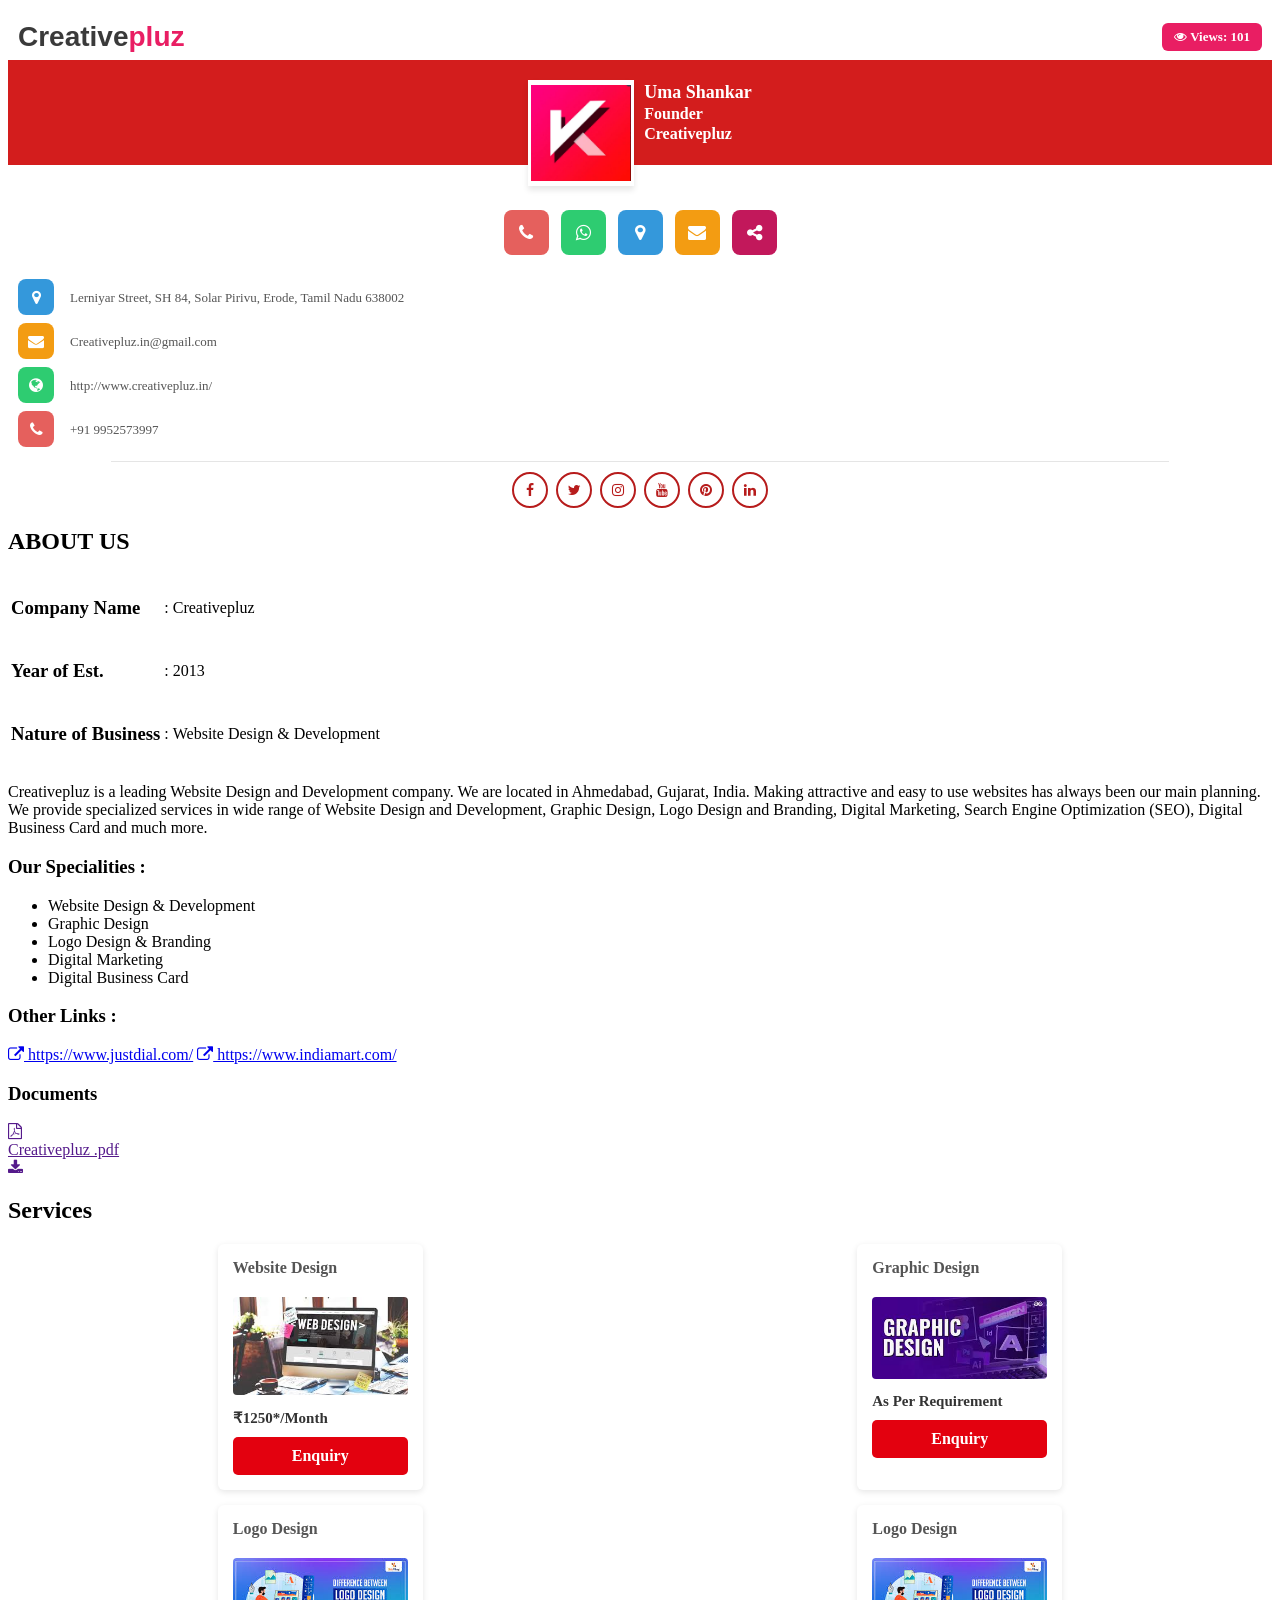
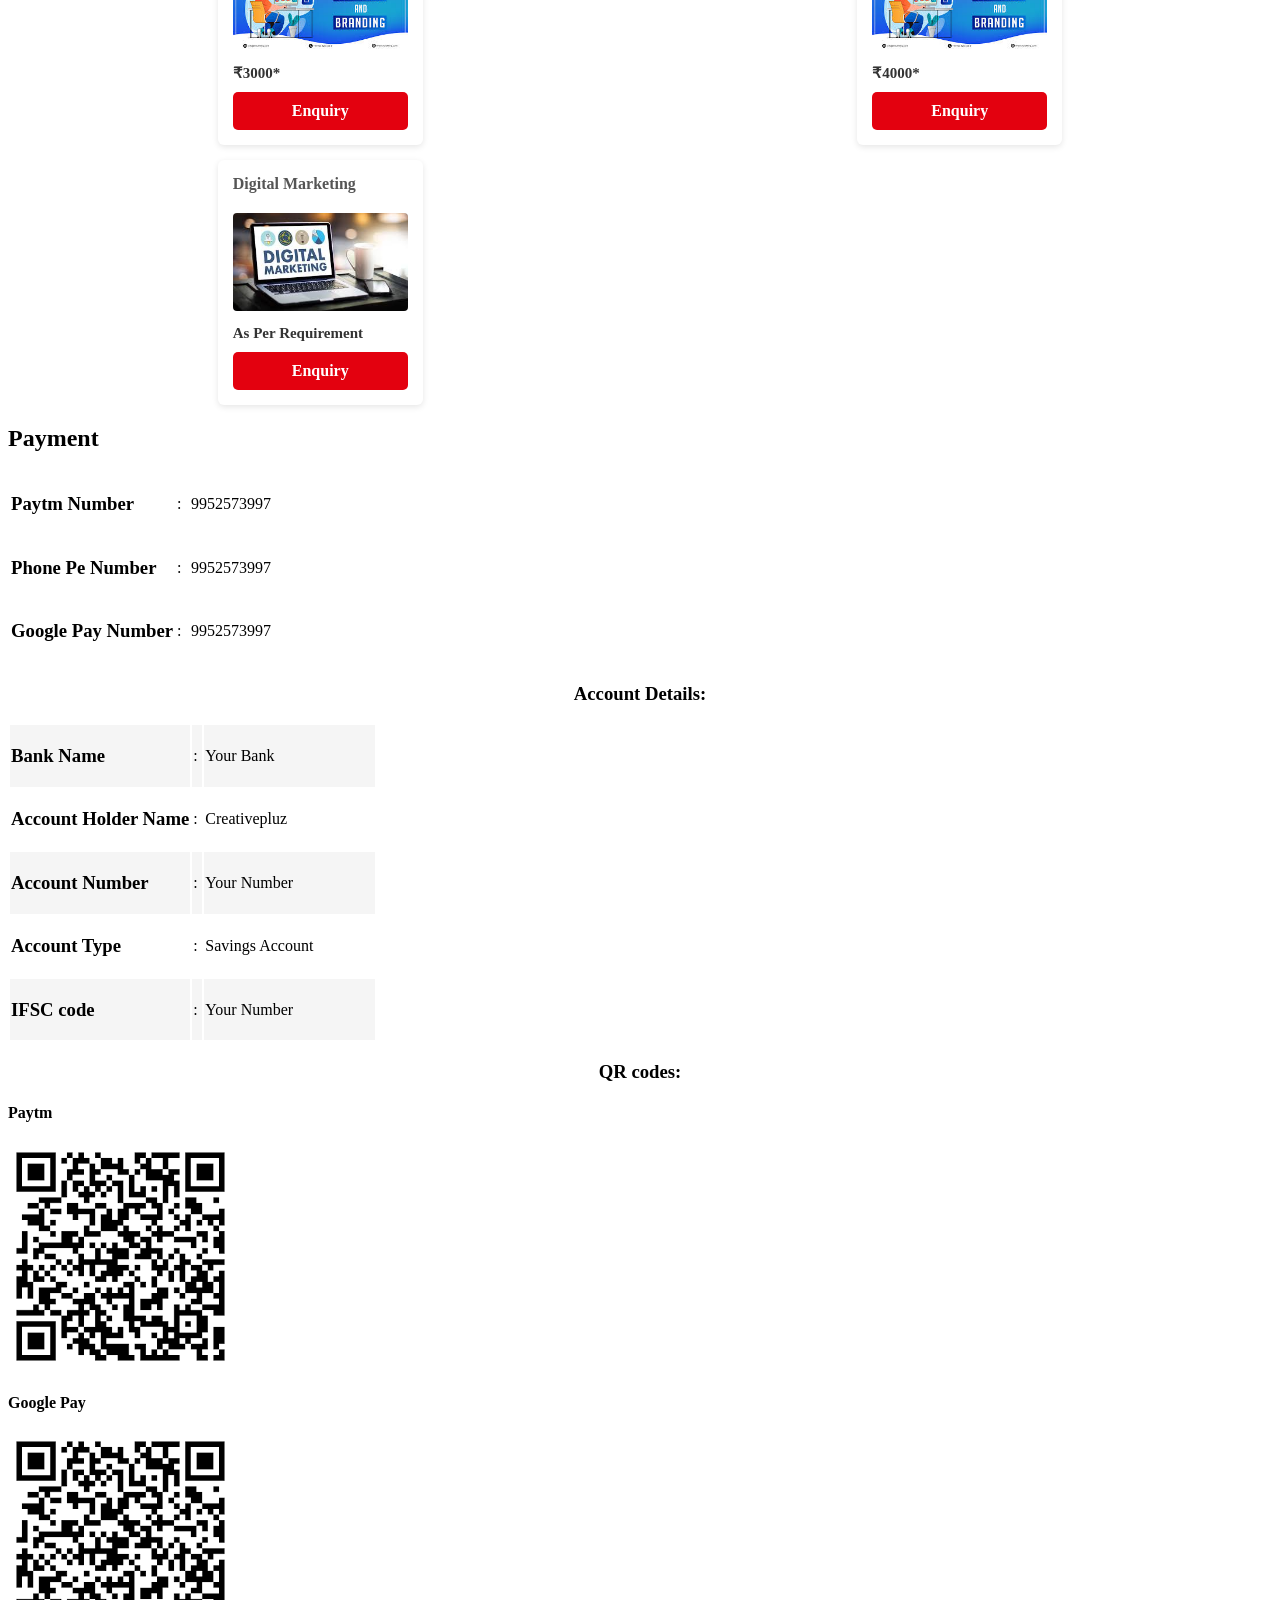
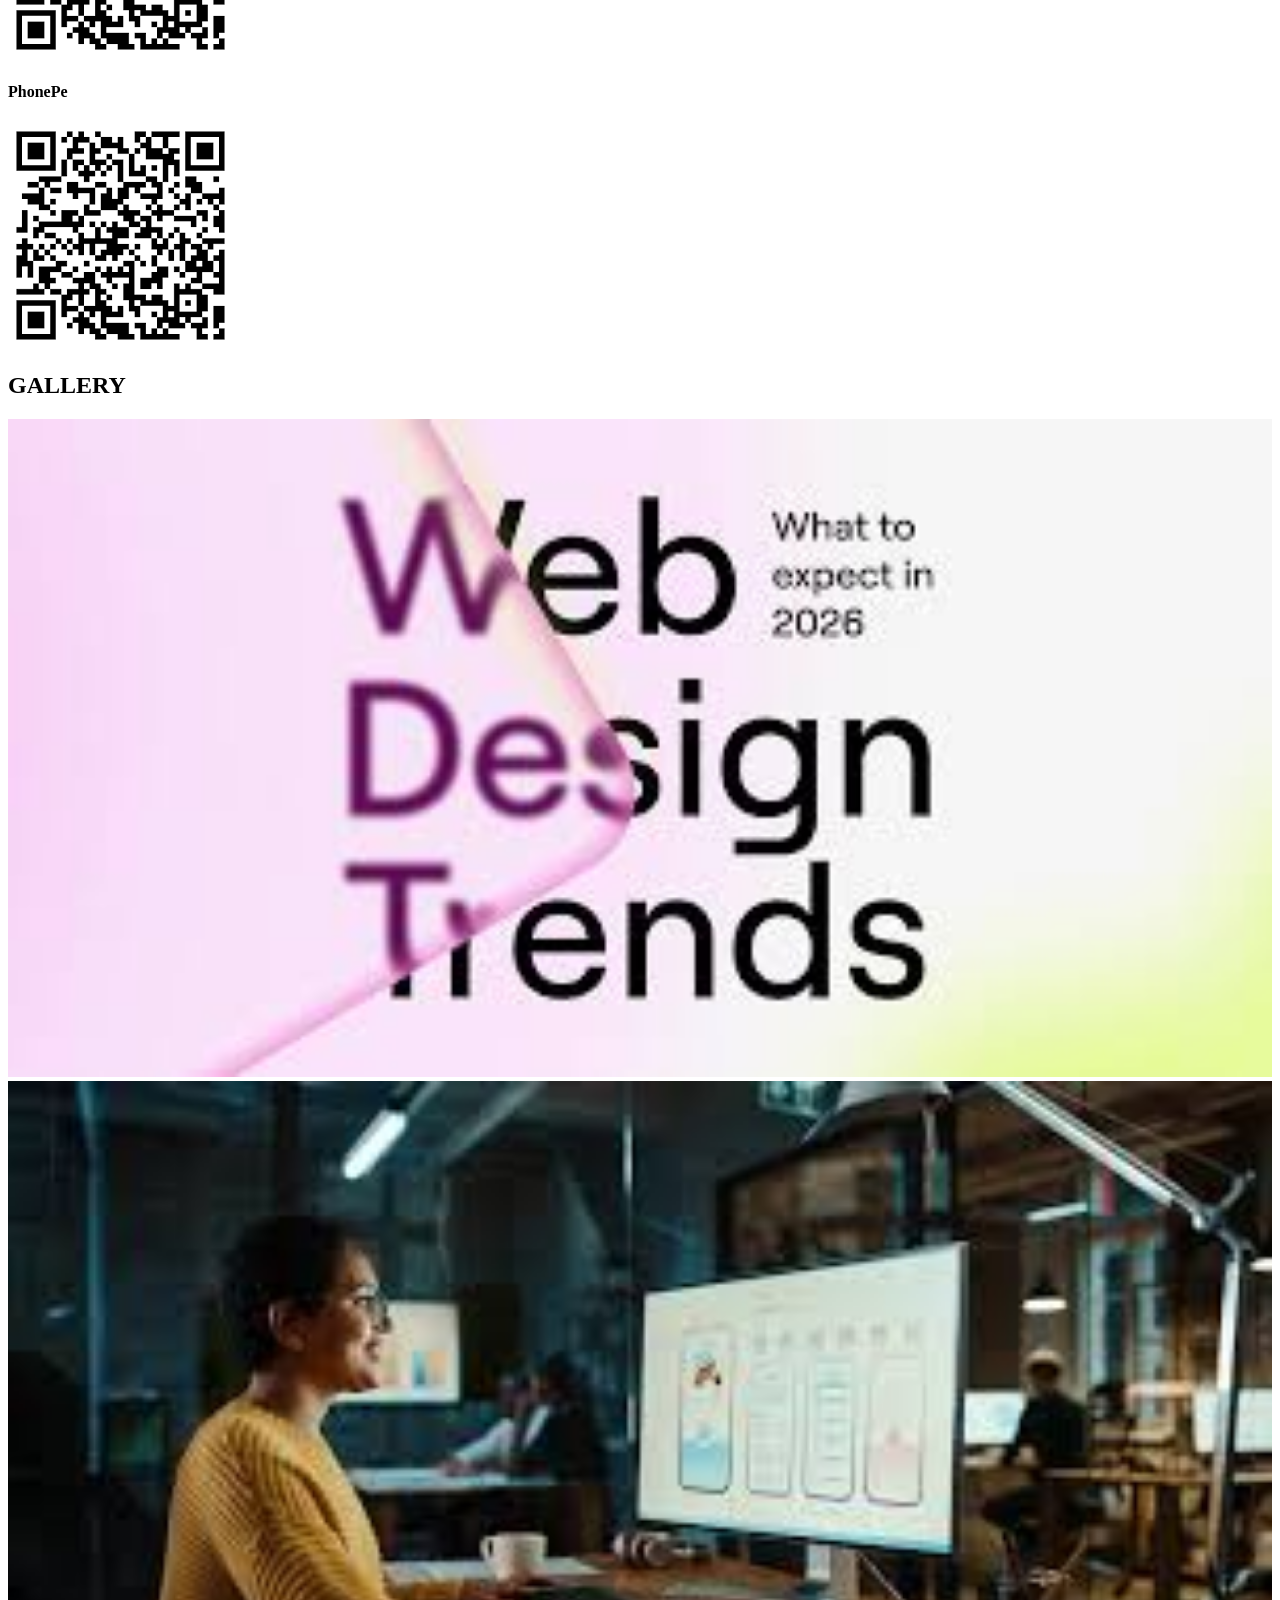
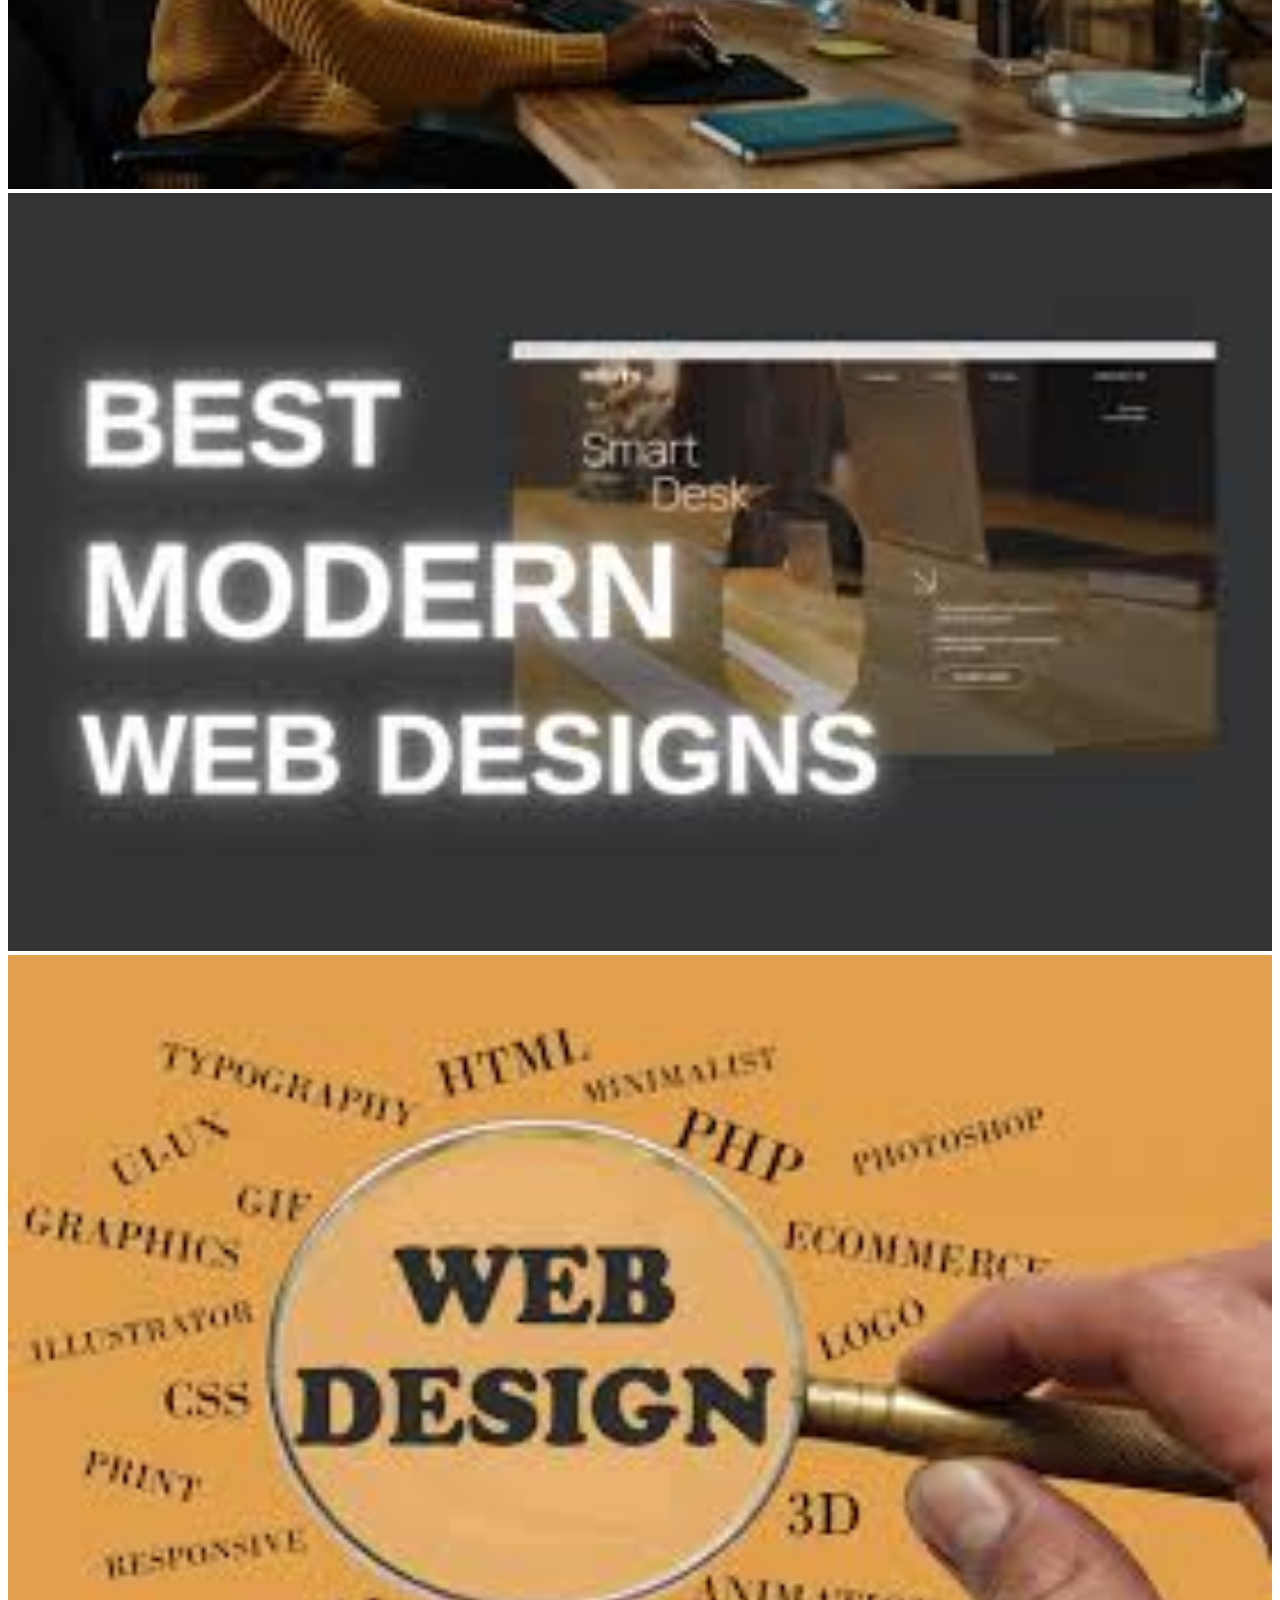
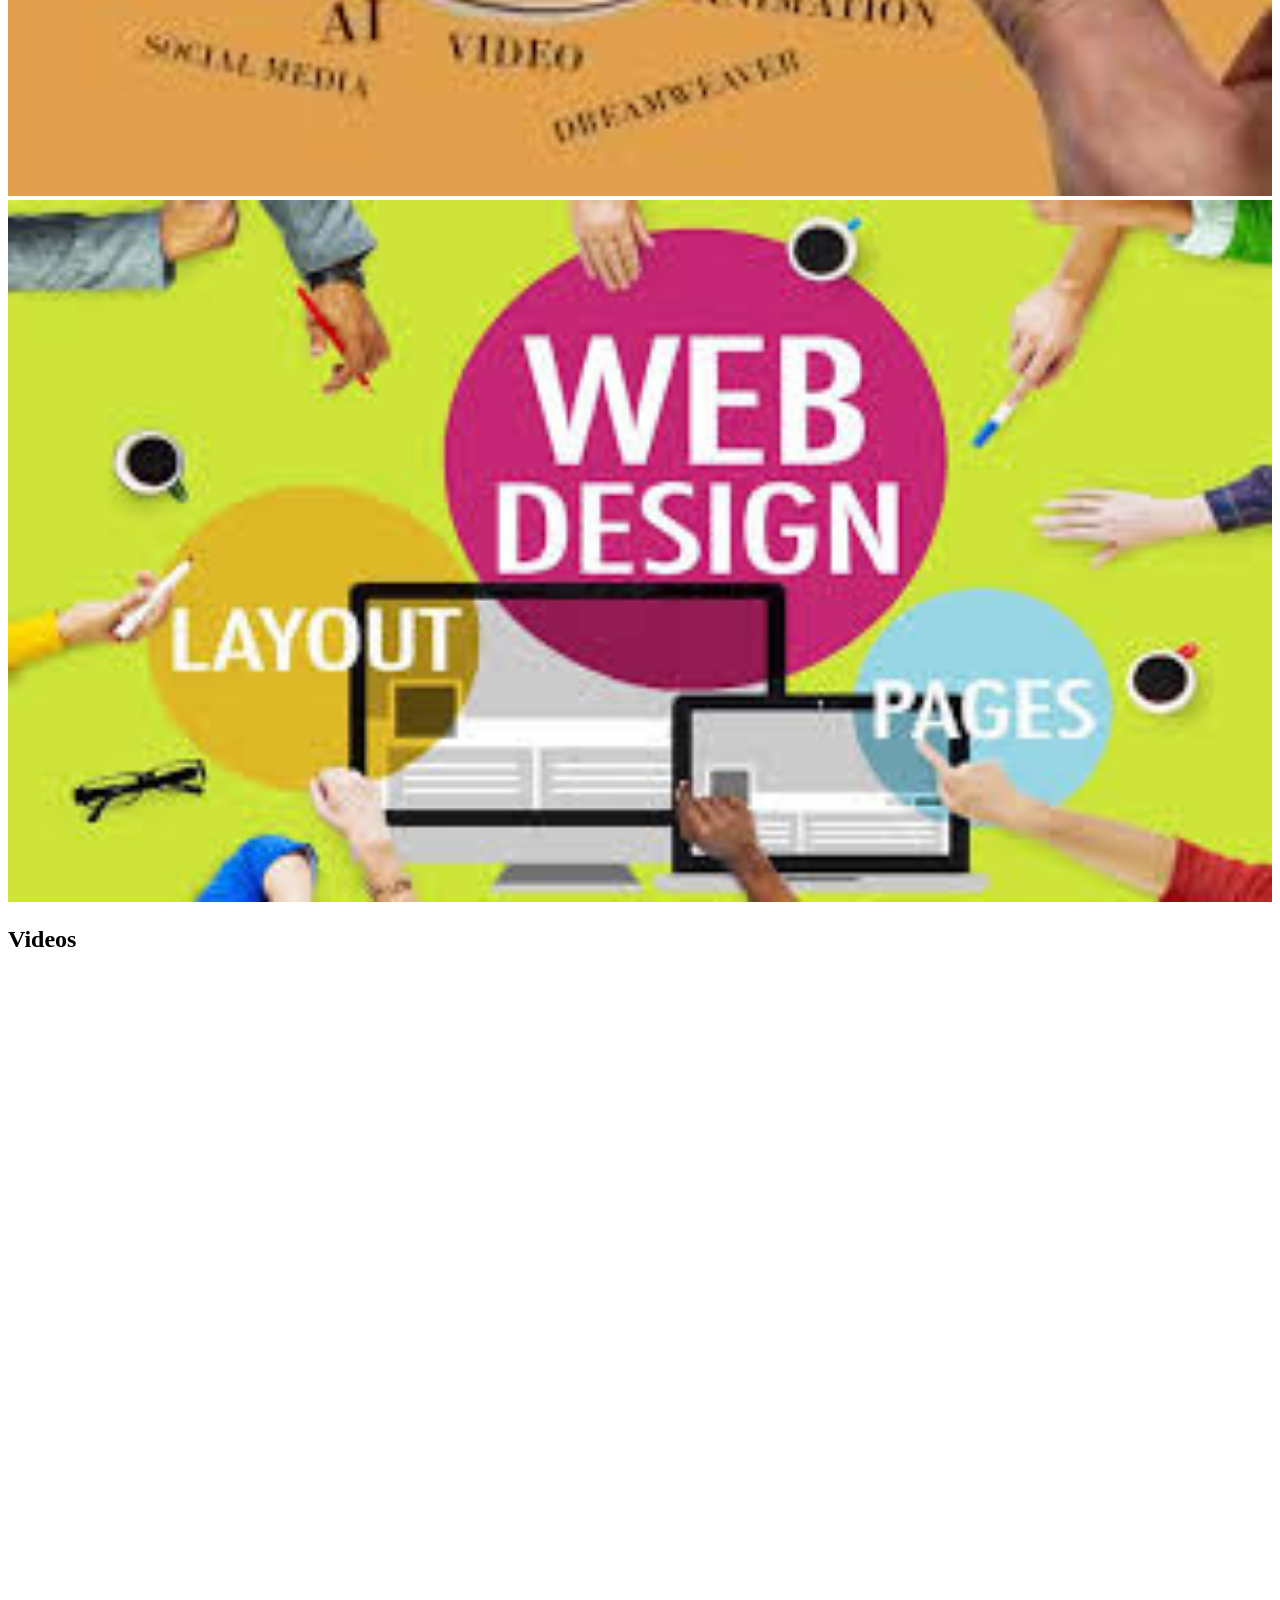
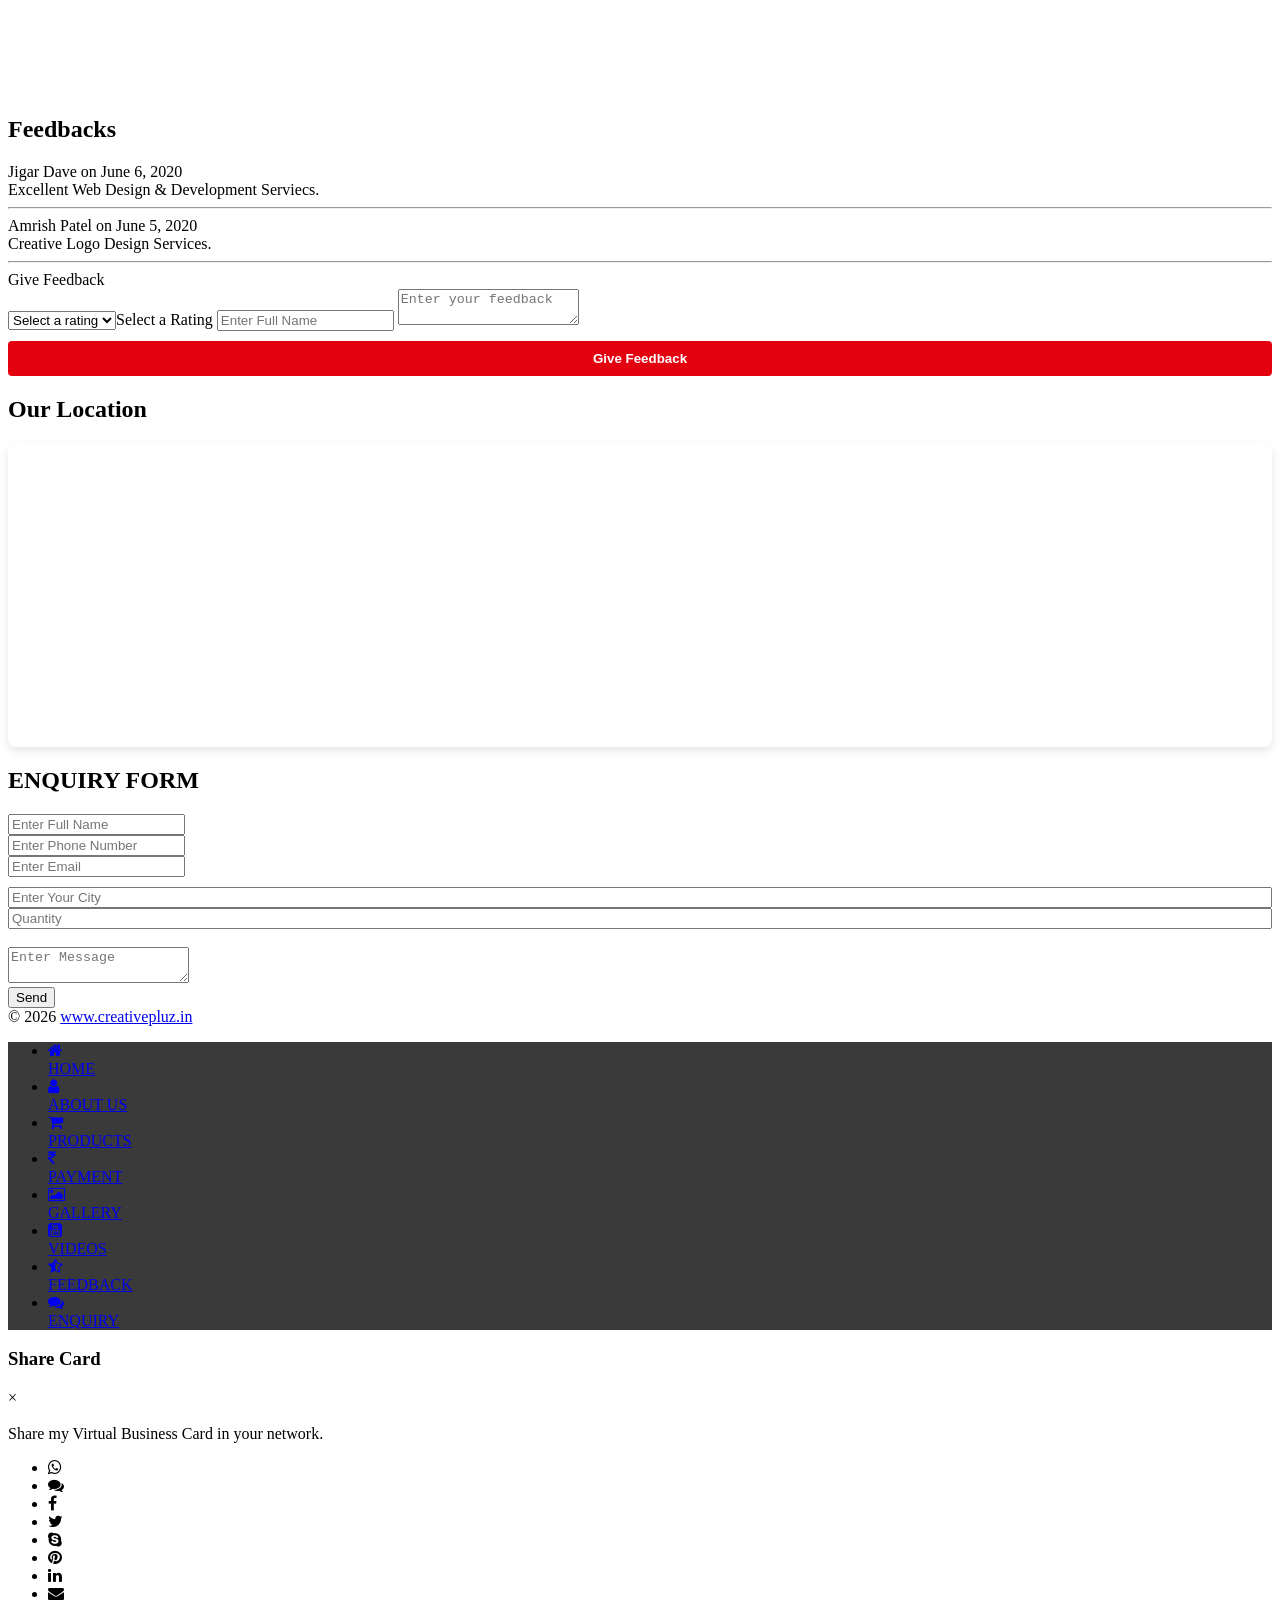
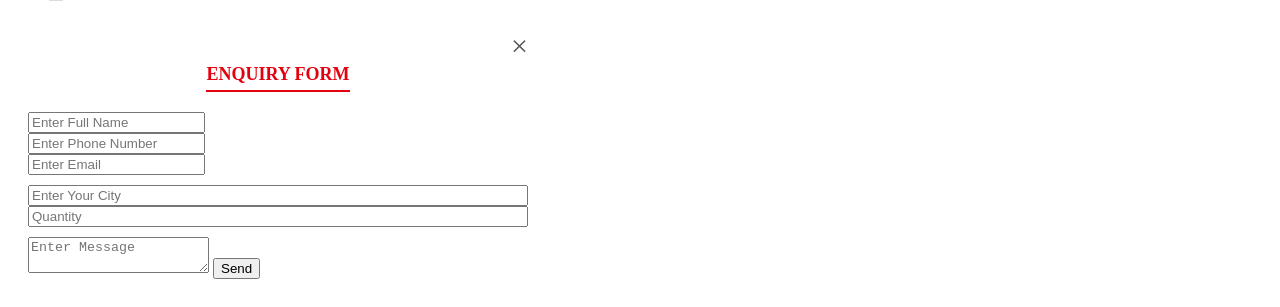
==== index.html @ a349beba "first commit" ====
<!DOCTYPE html>
<html style="--theme-color: #e3010f; --theme-color-light: #e3010f70;" lang="en">

<head>
    <meta http-equiv="Content-Type" content="text/html; charset=UTF-8">
    <meta name="viewport" content="user-scalable=no, initial-scale=1.0, maximum-scale=1.0 minimal-ui">

    <title>CreativePluz</title>

    <meta name="description"
        content="Unlimited Edits with your own Admin panel. Create your Card within 2 minute by easy steps. Multiple designs available on website. It's like mini website.">
    <meta name="keywords" content="Virtual Business Card">

    <!-- Open Graph -->
    <meta property="og:image" itemprop="image"
        content="../www.virtualbusinesscard.in/demo-templates/images/edesignguru-logo-og.jpg">
    <meta property="og:type" content="website">
    <meta property="og:description" content="Uma Shankar">

    <!-- Favicon -->
    <link rel="shortcut icon" href="https://card.websi.in/demo-templates/images/favicon.ico">

    <!-- External CSS -->
    <link href="https://cdnjs.cloudflare.com/ajax/libs/font-awesome/4.7.0/css/font-awesome.min.css" rel="stylesheet">
    <link href="https://card.websi.in/demo-templates/css/template1.css" rel="stylesheet">
    <link href="https://card.websi.in/demo-templates/common/css/fonts.css" rel="stylesheet">
    <link href="https://card.websi.in/demo-templates/common/css/star-rating.css" rel="stylesheet">

    <!-- Local CSS -->
    <link href="css/main.css" rel="stylesheet">
    <link href="css/sections.css" rel="stylesheet">
</head>

<body>
    <!-- Section Containers -->
    <div id="section-home"></div>
    <div id="section-aboutus"></div>
    <div id="section-products-services"></div>
    <div id="section-payment"></div>
    <div id="section-photogallery"></div>
    <div id="section-videogallery"></div>
    <div id="section-feedback"></div>
    <div id="section-location"></div>
    <div id="section-enquiry"></div>

    <!-- Copyright -->
    <div class="copyright">
        <div class="copyright-inner">
            &copy; 2026 <a href="https://card.websi.in/index.html" target="_blank">www.creativepluz.in</a>
        </div>
    </div>

    <!-- Footer Menu -->
    <div class="footer" style="background-color: #3A3A3A;">
        <ul class="footer-menu">
            <li>
                <a class="footer-menu-link" href="#home">
                    <i class="footer-menu-icon fa fa-home"></i>
                    <div class="footer-menu-text">HOME</div>
                </a>
            </li>
            <li>
                <a class="footer-menu-link" href="#aboutus">
                    <i class="footer-menu-icon fa fa-user"></i>
                    <div class="footer-menu-text">ABOUT US</div>
                </a>
            </li>
            <li>
                <a class="footer-menu-link" href="#products-services">
                    <i class="footer-menu-icon fa fa-shopping-cart"></i>
                    <div class="footer-menu-text">PRODUCTS</div>
                </a>
            </li>
            <li>
                <a class="footer-menu-link" href="#payment">
                    <i class="footer-menu-icon fa fa-inr"></i>
                    <div class="footer-menu-text">PAYMENT</div>
                </a>
            </li>
            <li>
                <a class="footer-menu-link" href="#photogallery">
                    <i class="footer-menu-icon fa fa-picture-o"></i>
                    <div class="footer-menu-text">GALLERY</div>
                </a>
            </li>
            <li>
                <a class="footer-menu-link" href="#videogallery">
                    <i class="footer-menu-icon fa fa-youtube-square"></i>
                    <div class="footer-menu-text">VIDEOS</div>
                </a>
            </li>
            <li>
                <a class="footer-menu-link" href="#feedback">
                    <i class="footer-menu-icon fa fa-star-half-o"></i>
                    <div class="footer-menu-text">FEEDBACK</div>
                </a>
            </li>
            <li>
                <a class="footer-menu-link" href="#enquiry">
                    <i class="footer-menu-icon fa fa-comments"></i>
                    <div class="footer-menu-text">ENQUIRY</div>
                </a>
            </li>
        </ul>
    </div>

    <!-- Image Modal -->
    <div id="imageModal" class="modal">
        <span class="close" id="imageModalClose">&times;</span>
        <img class="modal-content fadeIn" id="img01" alt="">
        <div id="caption"></div>
    </div>

    <!-- Share Modal -->
    <div id="shareModal" class="modal share-modal">
        <div class="share-form fadeInUpBig">
            <div class="share-form-header">
                <h3 class="share-form-header-text">Share Card</h3>
                <span class="close" id="shareModalClose">&times;</span>
            </div>
            <div class="share-form-buttons-container">
                <div class="share-btn-heading">
                    <img src="https://card.websi.in/demo-templates/images/tild-arrow.svg" class="share-btn-arrow" alt="">
                    <div class="share-btn-heading-text">Share my Virtual Business Card in your network.</div>
                </div>
                <ul class="share-btn">
                    <li><i class="share-btn-whatsapp fa fa-whatsapp"></i></li>
                    <li><i class="share-btn-sms fa fa-comments"></i></li>
                    <li><i class="share-btn-facebook fa fa-facebook-f"></i></li>
                    <li><i class="share-btn-twitter fa fa-twitter"></i></li>
                    <li><i class="share-btn-skype fa fa-skype"></i></li>
                    <li><i class="share-btn-pinterest fa fa-pinterest"></i></li>
                    <li><i class="share-btn-linkedin fa fa-linkedin"></i></li>
                    <li><i class="share-btn-mail fa fa-envelope"></i></li>
                </ul>
            </div>
        </div>
    </div>

    <!-- Enquiry Modal -->
    <div id="enquiryModal" class="modal share-modal">
        <div class="share-form fadeInUpBig"
            style="width: 90%; max-width: 500px; padding: 20px; border-radius: 10px; position: relative; max-height: 90vh; overflow-y: auto;">
            <span class="close" id="enquiryModalClose"
                style="position: absolute; top: 10px; right: 20px; color: #555; font-size: 30px; cursor: pointer; z-index: 1000;">&times;</span>
            <div style="text-align:center;">
                <h2 class="section-heading"
                    style="padding-top: 10px; margin-bottom: 20px; font-size: 18px; border-bottom: 2px solid #e3010f; display: inline-block; padding-bottom: 5px; color: #e3010f;">
                    ENQUIRY FORM</h2>
            </div>

            <!-- Service Details Display -->
            <div id="enqServiceDisplay"
                style="display: none; margin-bottom: 20px; text-align: left; background: #f9f9f9; padding: 15px; border-radius: 8px;">
                <h3 id="enqServiceTitle" style="font-size: 18px; margin-bottom: 10px; color: #333; margin-top: 0;"></h3>
                <img id="enqServiceImage" src="" style="width: 100%; border-radius: 6px; margin-bottom: 10px;">
                <p id="enqServiceDetails" style="font-size: 14px; color: #555; margin-bottom: 10px; line-height: 1.5;"></p>

                <!-- Pricing Section (populated dynamically) -->
                <div id="enqPricingSection" style="display:none; align-items:center; gap:10px; flex-wrap:wrap; margin-top:4px;"></div>
            </div>

            <form class="enquiry-form">
                <input type="text" name="enquiryName" placeholder="Enter Full Name" required>
                <div class="flex">
                    <div class="enquiry-phoneNumber">
                        <input type="text" inputmode="numeric" name="phoneNumber" placeholder="Enter Phone Number"
                            pattern="\d{10}" maxlength="10" title="Phone number must be exactly 10 digits"
                            oninput="this.value=this.value.replace(/[^0-9]/g,'');" required>
                    </div>
                    <div class="enquiry-email">
                        <input type="email" name="email" placeholder="Enter Email" required>
                    </div>
                </div>
                <div class="flex" style="margin-top: 10px; gap: 10px;">
                    <div class="enquiry-city" style="flex: 1;">
                        <input type="text" name="city" placeholder="Enter Your City" required
                            style="width: 100%; box-sizing: border-box;">
                    </div>
                    <div class="enquiry-quantity" style="flex: 1;">
                        <input type="text" inputmode="numeric" name="quantity" placeholder="Quantity"
                            oninput="this.value=this.value.replace(/[^0-9]/g,'');" required
                            style="width: 100%; box-sizing: border-box;">
                    </div>
                </div>
                <textarea name="message" id="enquiryProductMessage" placeholder="Enter Message" required
                    style="margin-top: 10px;"></textarea>
                <input type="submit" value="Send"
                    onclick="if(this.form.checkValidity()){ sendWhatsAppEnquiry(this); } else { this.form.reportValidity(); } return false;">
            </form>
        </div>
    </div>

    <!-- External Scripts -->
    <script src="https://card.websi.in/demo-templates/images/star-rating.js.download"></script>
    <script src="https://card.websi.in/demo-templates/images/script.js.download"></script>

    <!-- Local Scripts -->
    <script src="js/feedback.js"></script>
    <script src="js/modals.js"></script>
    <script src="js/app.js"></script>
</body>

</html>
---- css/main.css ----
/* Footer */
.footer {
    background-color: #3A3A3A !important;
}

.footer-menu {
    background: #3A3A3A !important;
    background-image: none !important;
}

._8mqQwQ {
    display: none;
}

._1TWLMK.icF5zO {
    opacity: 0.01;
}

/* Image Modal */
#imageModal {
    display: none;
    position: fixed;
    z-index: 99999;
    padding-top: 40px;
    left: 0;
    top: 0;
    width: 100%;
    height: 100%;
    overflow: auto;
    background-color: rgba(0, 0, 0, 0.9);
}

#imageModal .modal-content {
    margin: auto;
    display: block;
    max-width: 90%;
    max-height: 80vh;
    object-fit: contain;
}

#imageModal #caption {
    margin: auto;
    display: block;
    width: 80%;
    max-width: 700px;
    text-align: center;
    color: #ccc;
    padding: 10px 0;
    height: 150px;
    font-size: 18px;
}

#imageModal .close {
    position: absolute;
    top: 15px;
    right: 35px;
    color: #f1f1f1;
    font-size: 40px;
    font-weight: bold;
    transition: 0.3s;
    cursor: pointer;
    z-index: 100000;
    text-shadow: 0px 0px 8px rgba(0, 0, 0, 0.8);
}

#imageModal .close:hover,
#imageModal .close:focus {
    color: #bbb;
    text-decoration: none;
    cursor: pointer;
}

@media only screen and (max-width: 700px) {
    #imageModal .modal-content {
        width: 100%;
    }
}
---- css/sections.css ----
/* Section-specific Styles */

/* Square Logo Override */
.personface,
.personface img {
    border-radius: 0 !important;
}

/* Contact Table Base */
.contact-table {
    width: 100%;
    border-collapse: collapse;
    margin-top: 15px;
}

.contact-table td {
    padding: 10px 0;
    vertical-align: middle;
}
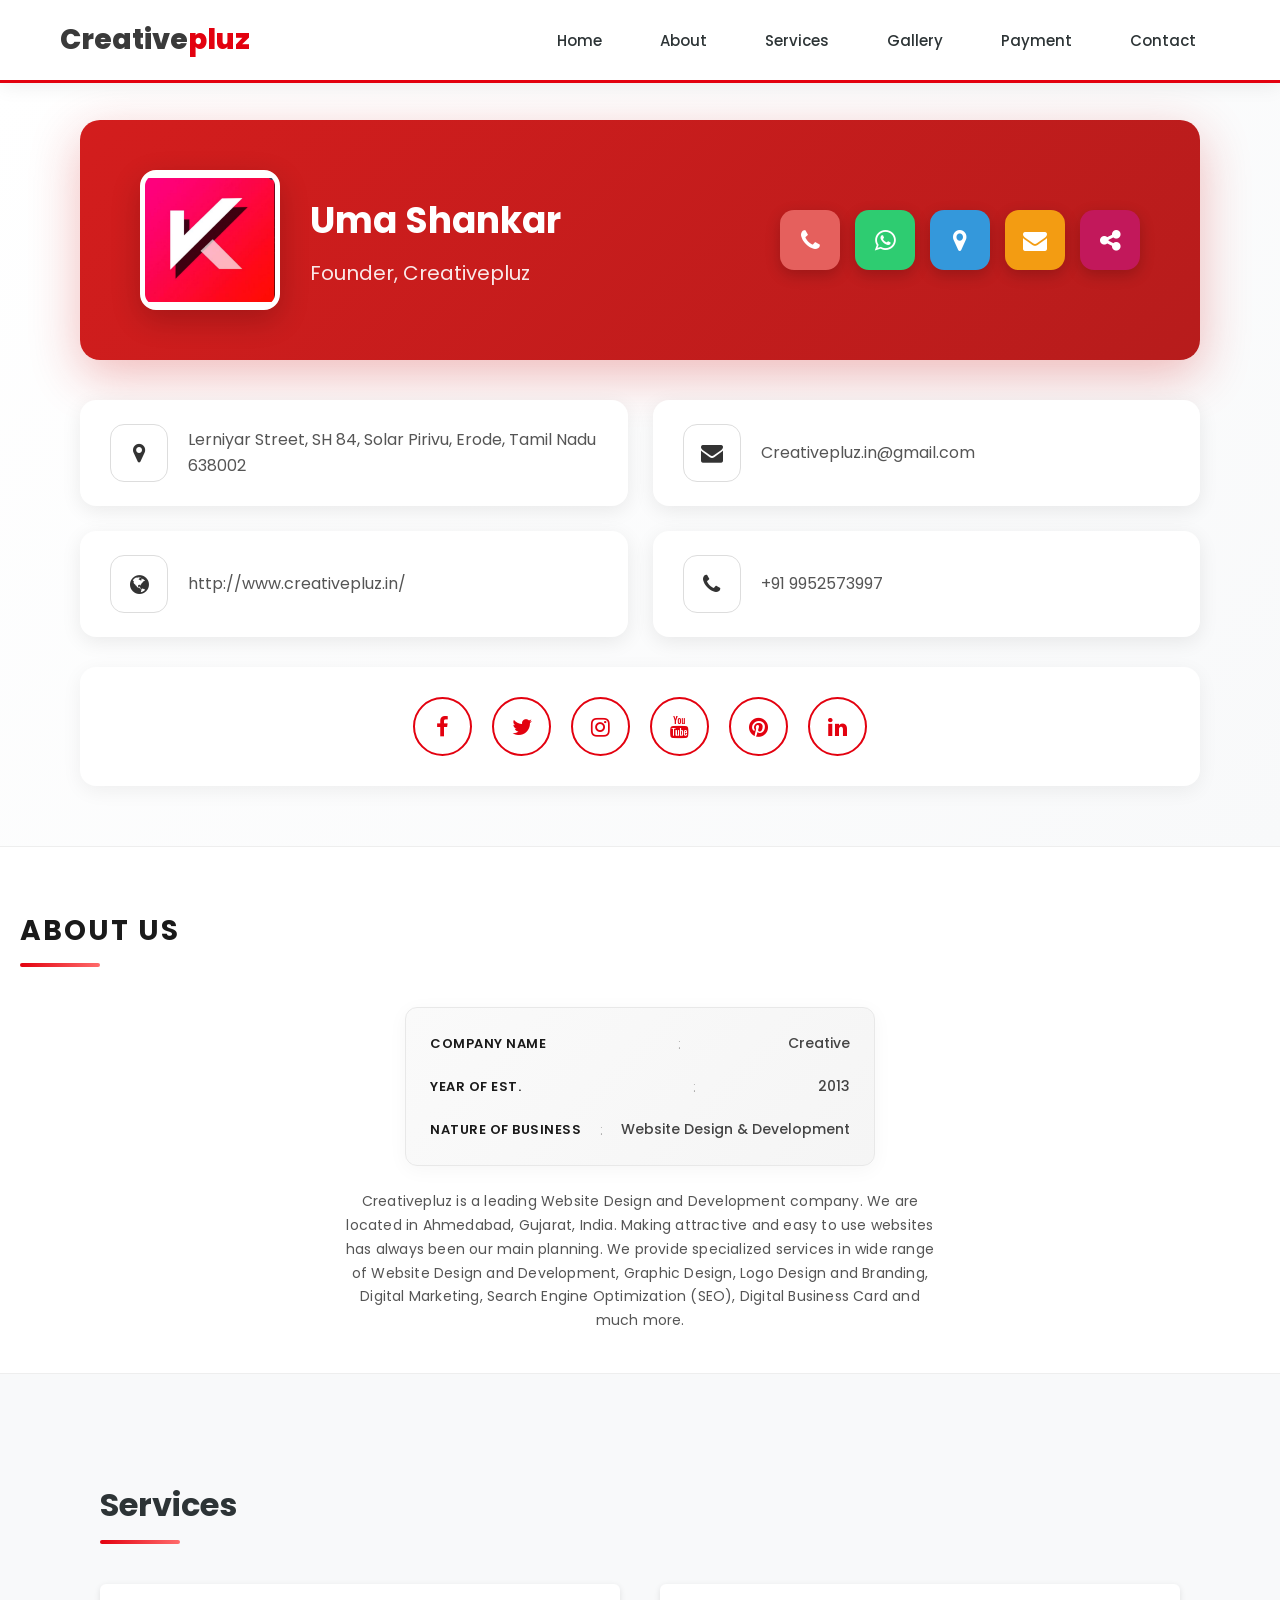
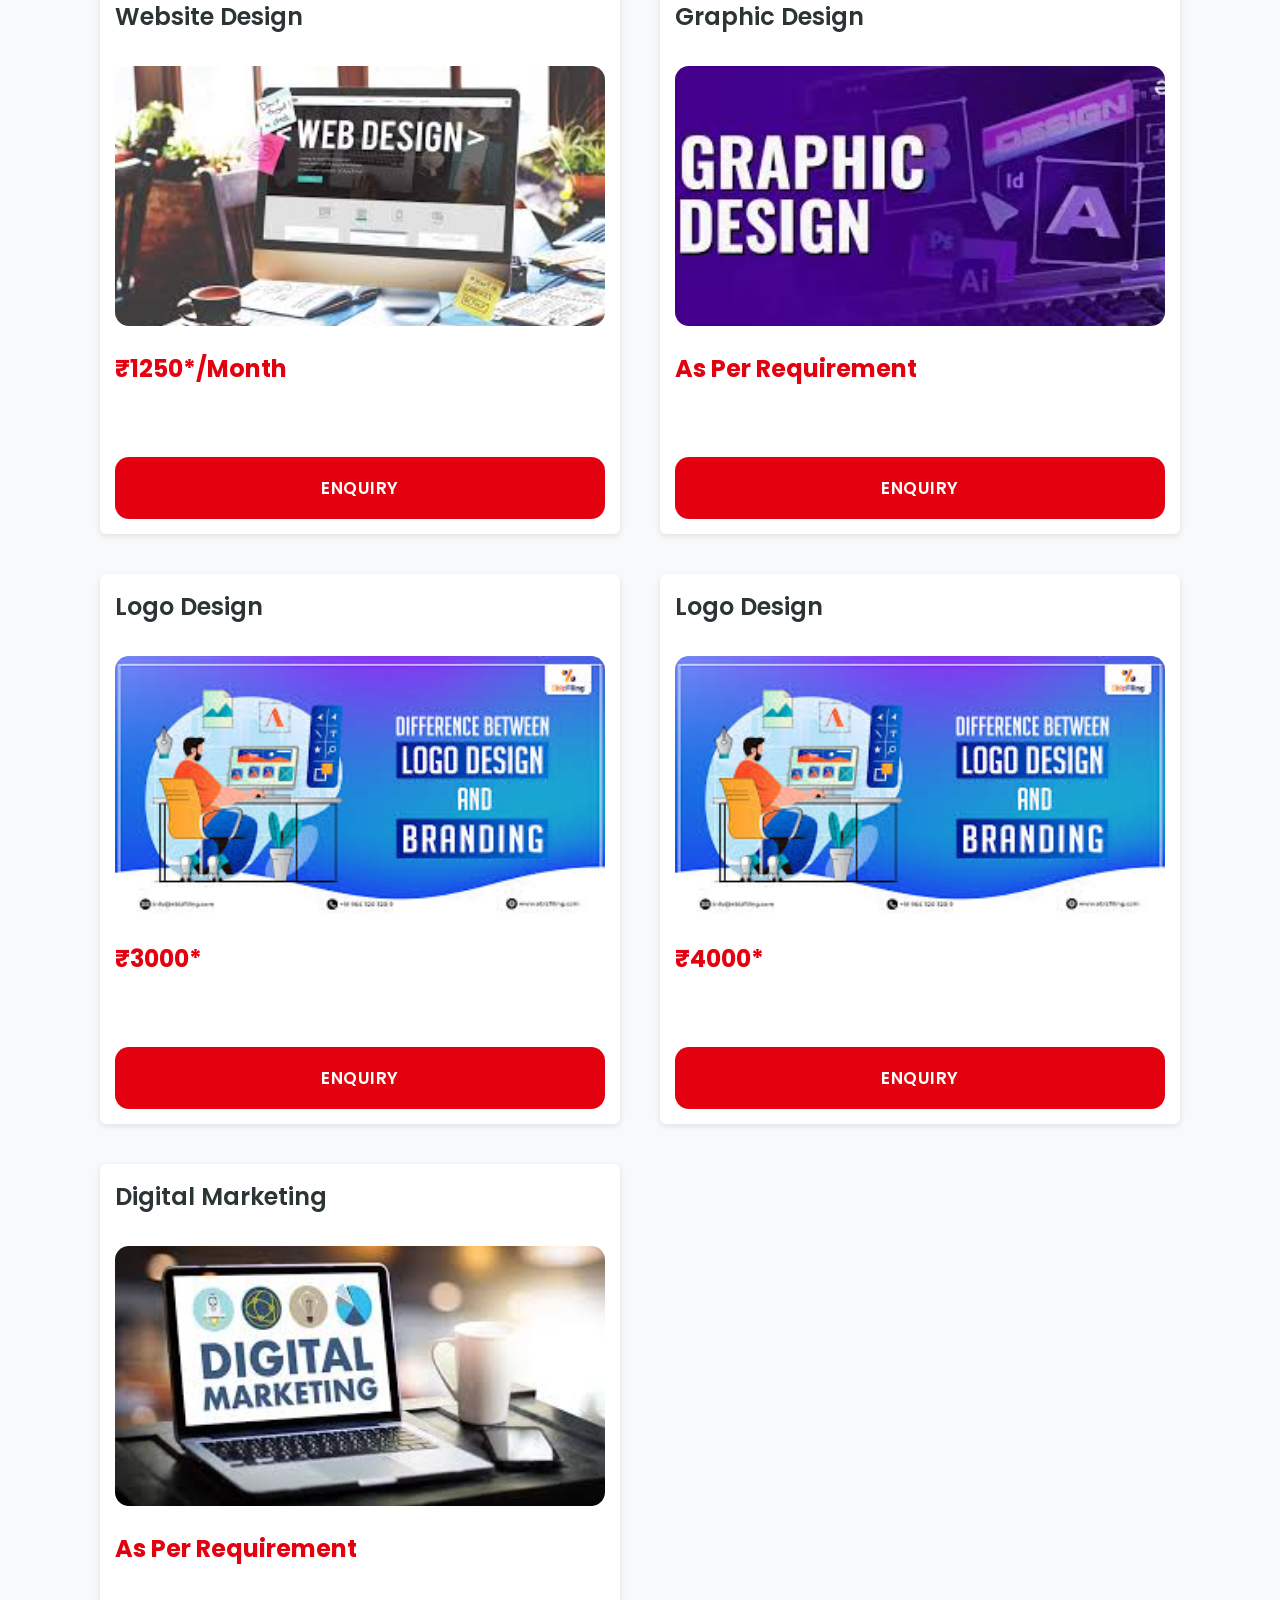
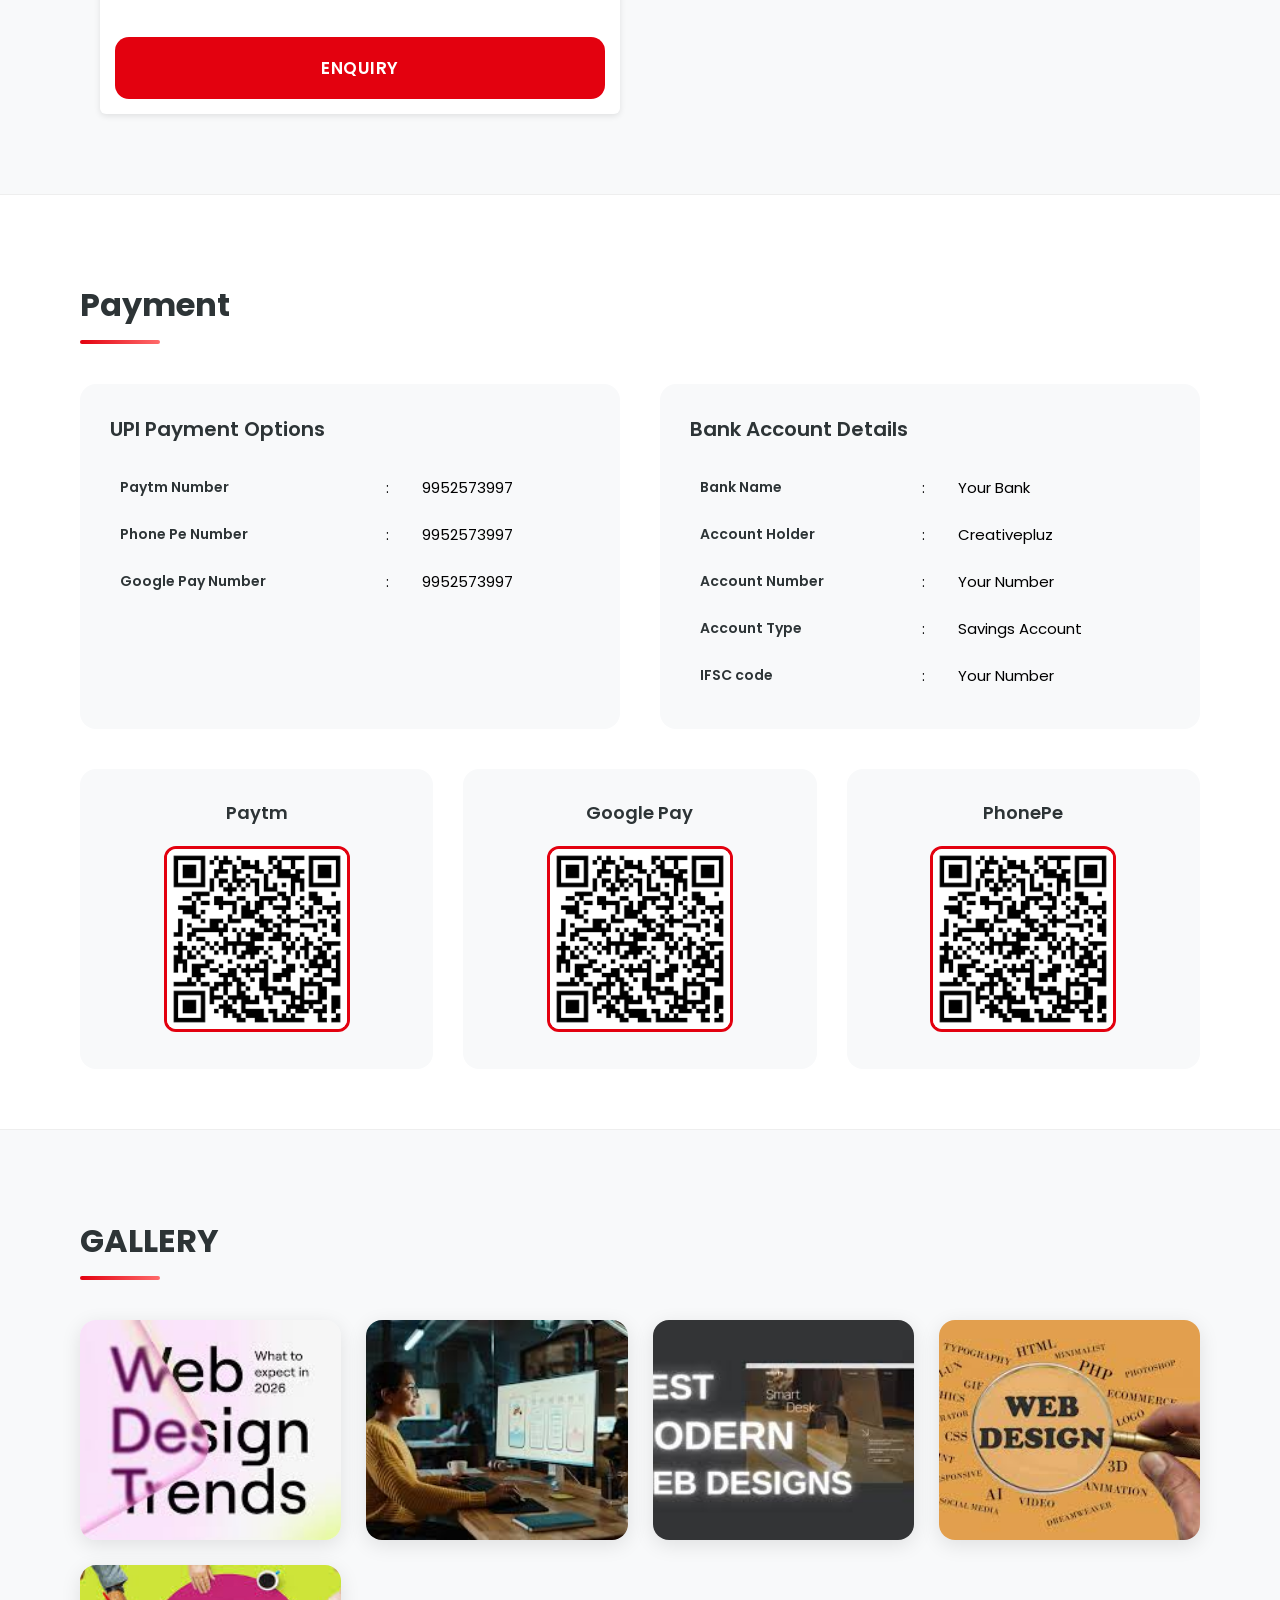
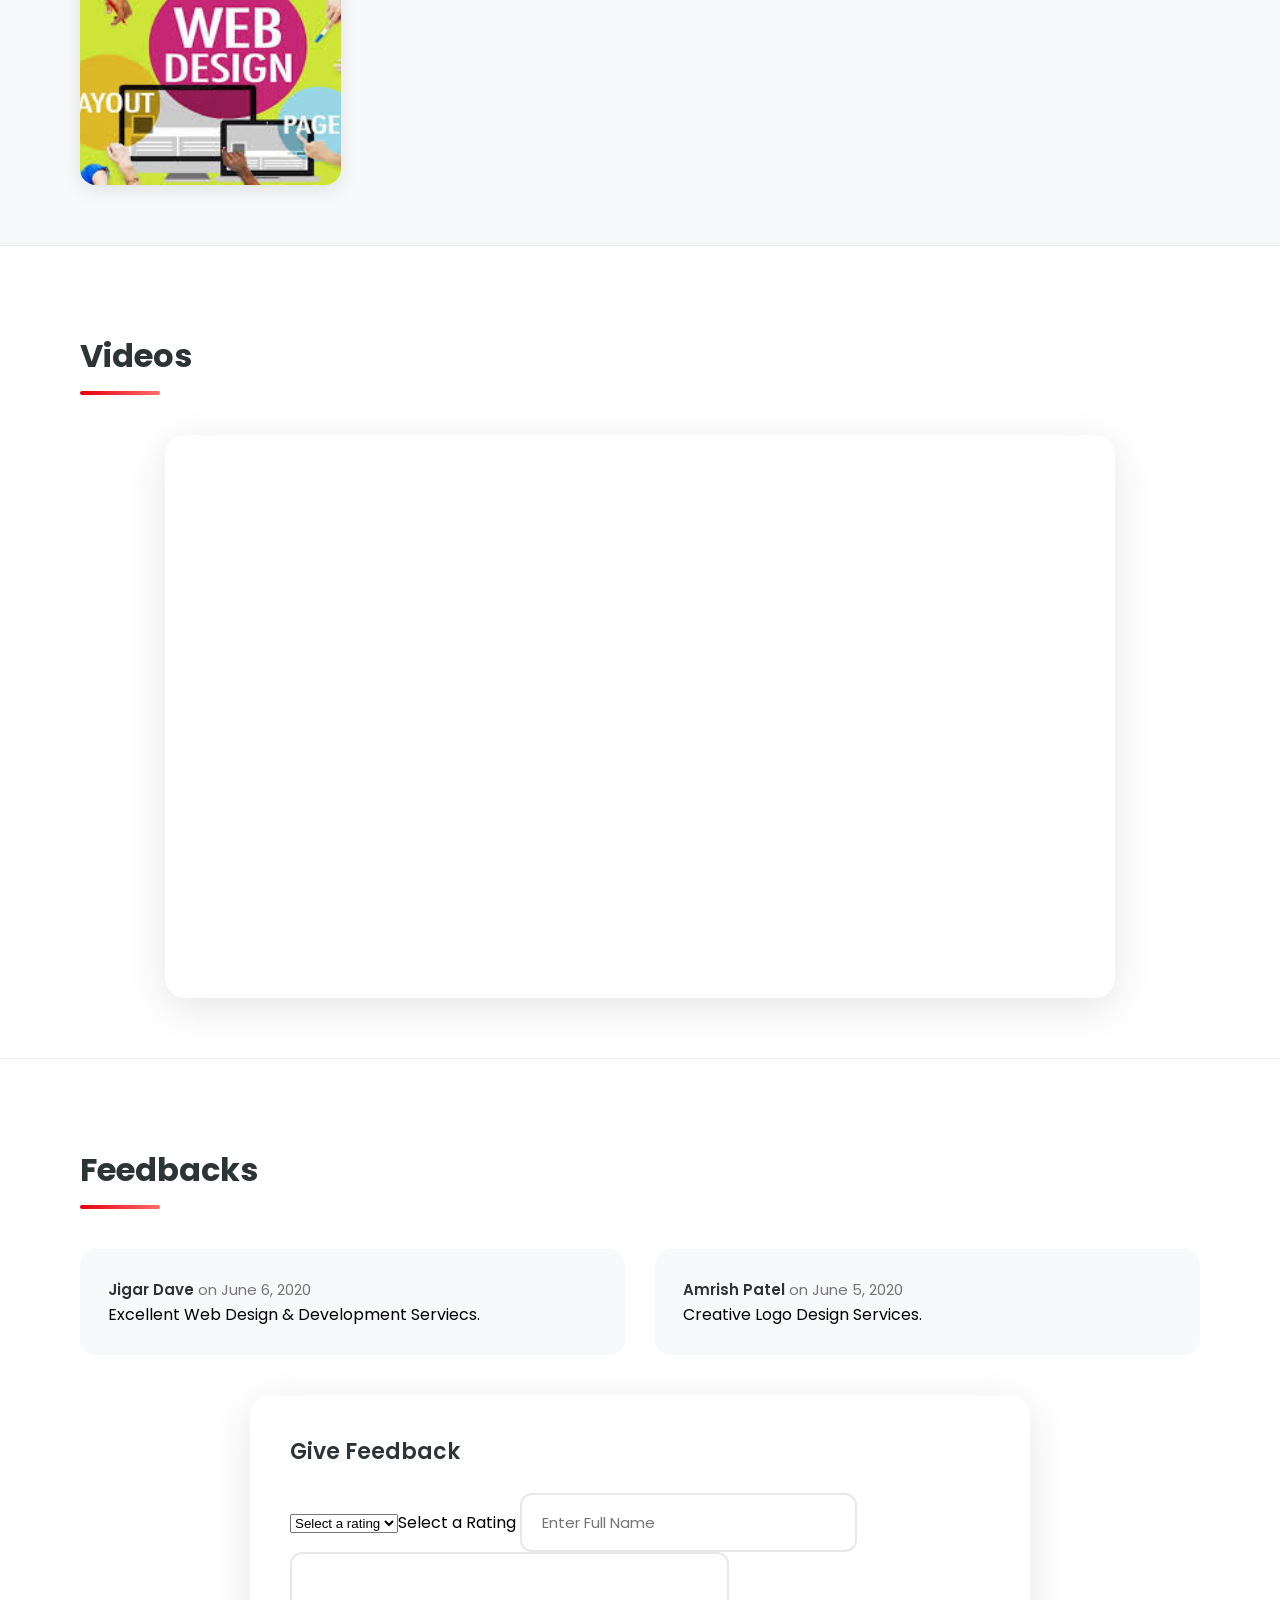
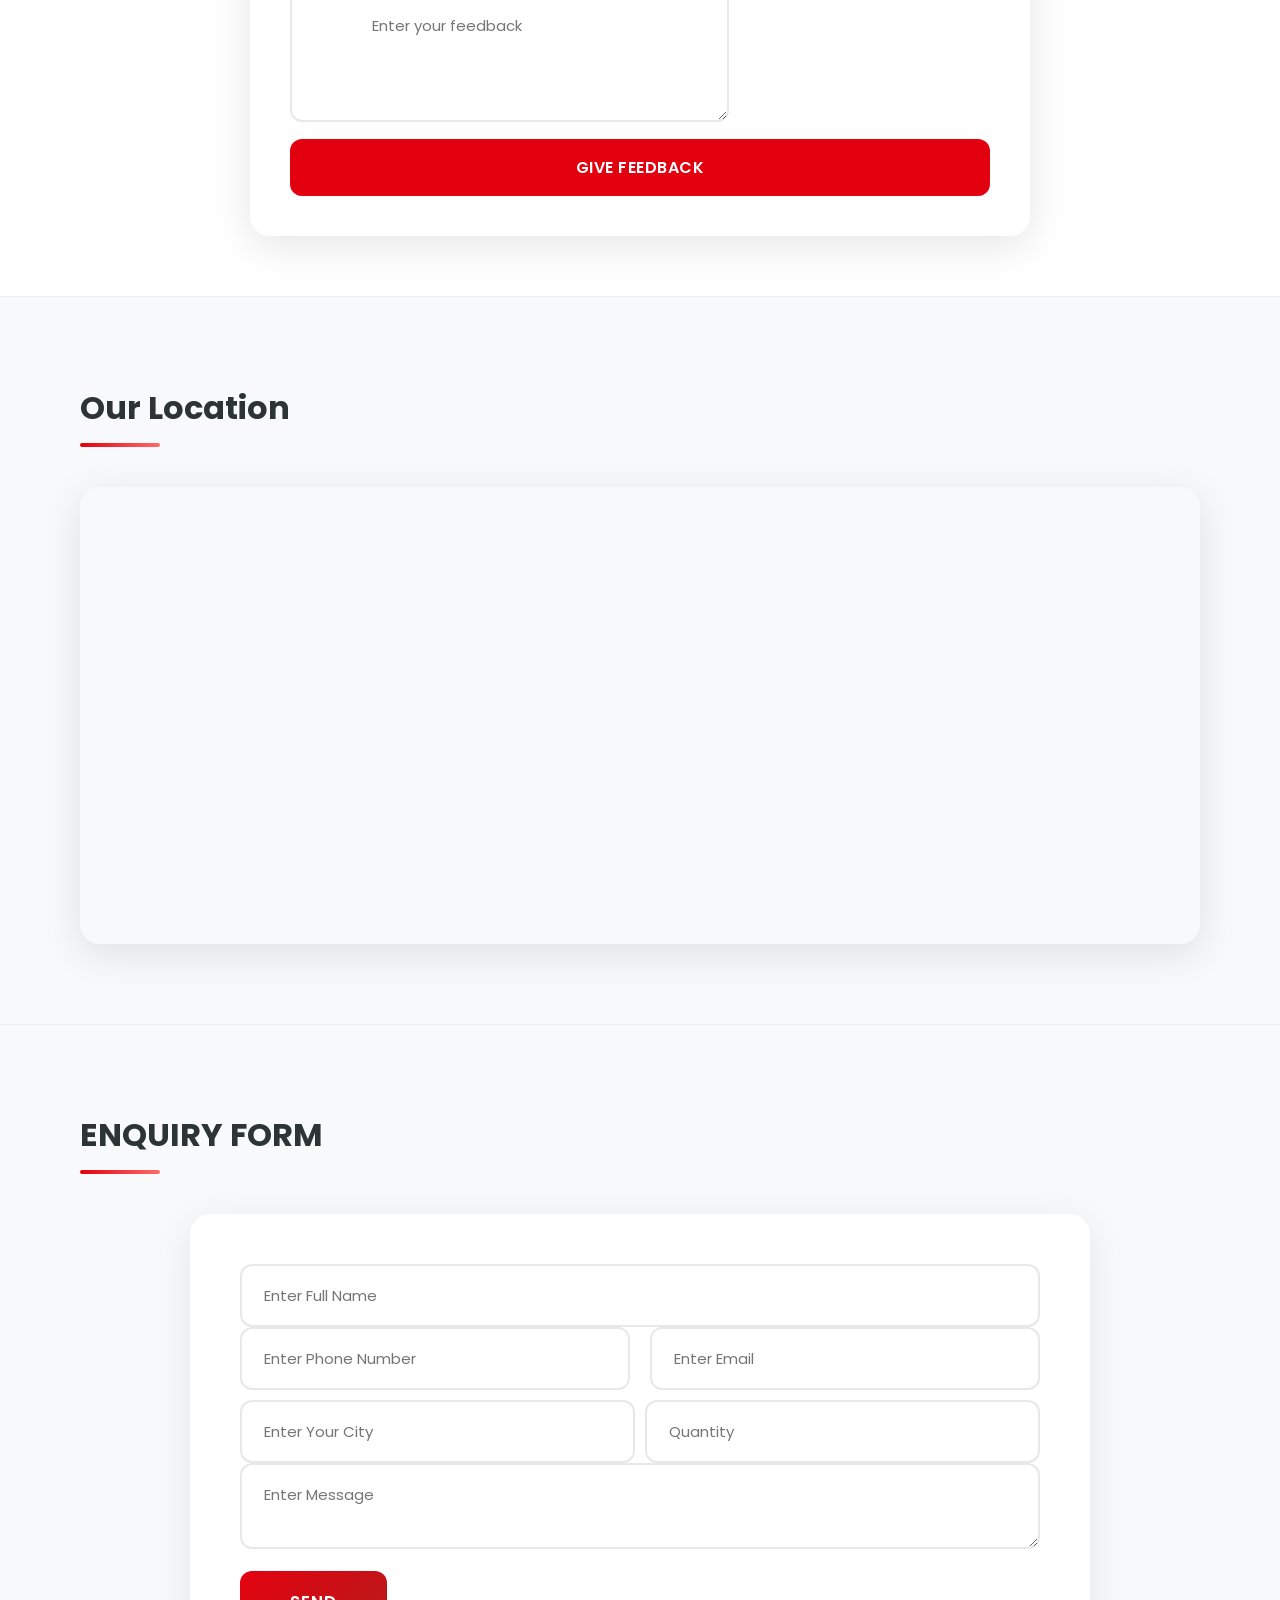
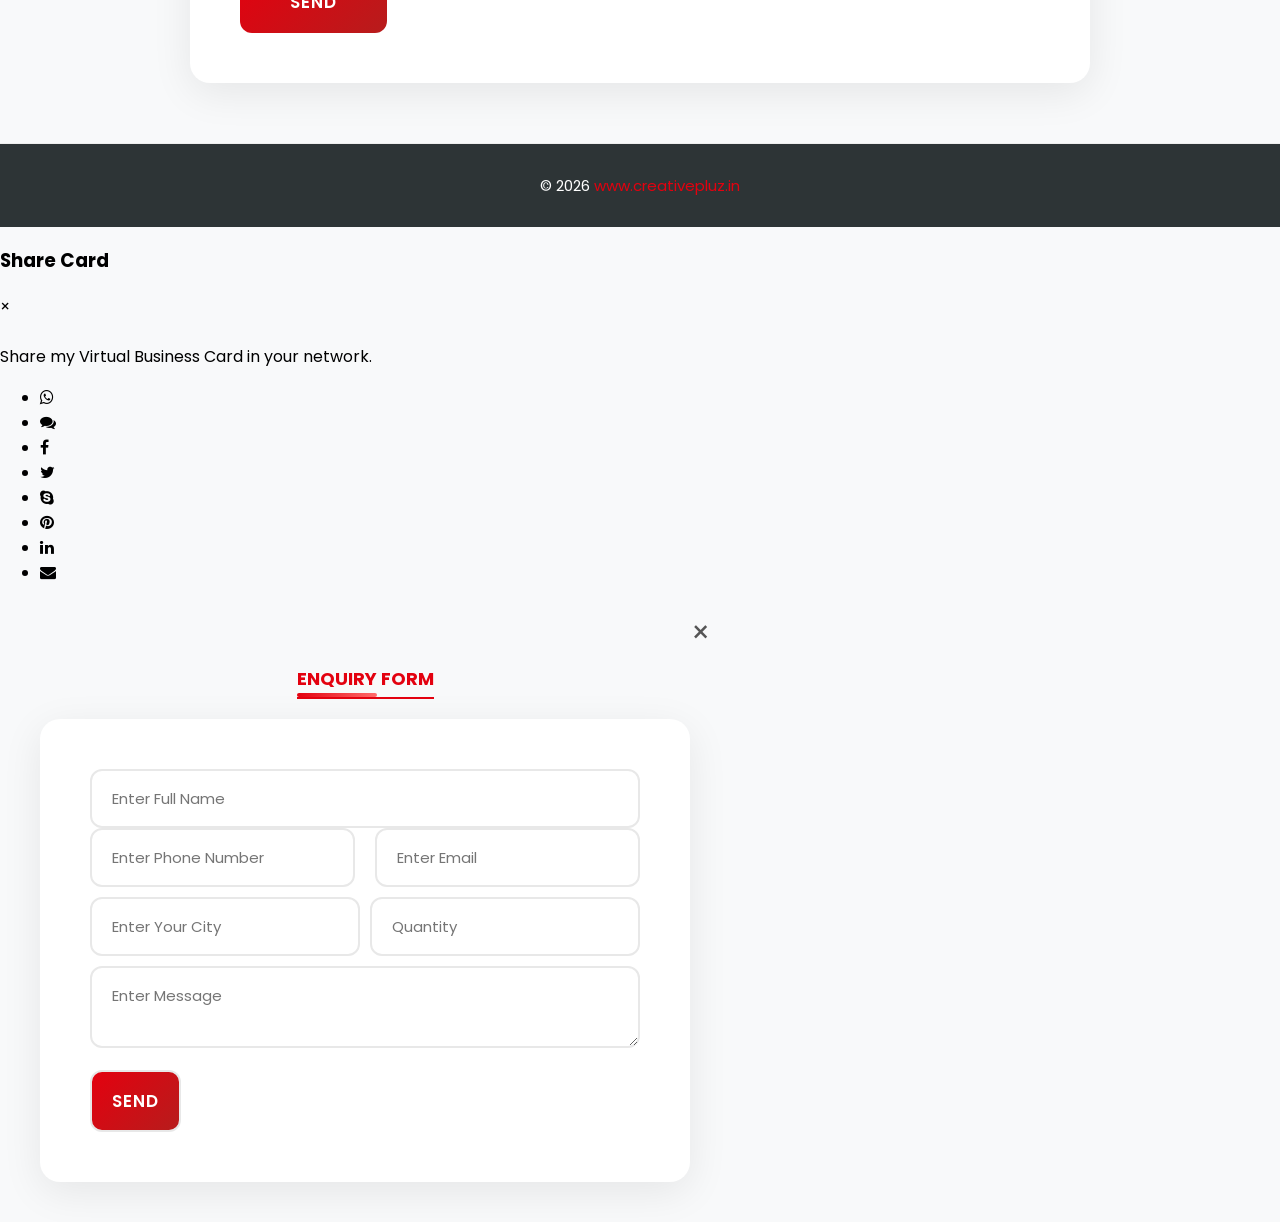
==== commit 1fd6d87b: "Increase service card width for desktop view - Increased minimum card width from 320px to 380px - Ex" ====
--- a/index.html
+++ b/index.html
@@ -29,9 +29,23 @@
     <!-- Local CSS -->
     <link href="css/main.css" rel="stylesheet">
     <link href="css/sections.css" rel="stylesheet">
+    <link href="css/desktop.css?v=2" rel="stylesheet">
 </head>
 
 <body>
+    <!-- Desktop Navigation Bar (Hidden on Mobile) -->
+    <nav class="desktop-navbar">
+        <a href="#home" class="desktop-navbar-logo">Creative<span>pluz</span></a>
+        <ul class="desktop-navbar-menu">
+            <li><a href="#home">Home</a></li>
+            <li><a href="#aboutus">About</a></li>
+            <li><a href="#products-services">Services</a></li>
+            <li><a href="#photogallery">Gallery</a></li>
+            <li><a href="#payment">Payment</a></li>
+            <li><a href="#enquiry">Contact</a></li>
+        </ul>
+    </nav>
+
     <!-- Section Containers -->
     <div id="section-home"></div>
     <div id="section-aboutus"></div>
--- a/css/desktop.css
+++ b/css/desktop.css
@@ -0,0 +1,1268 @@
+/* ============================================
+   DESKTOP STYLES - Creativepluz
+   Only applies to screens >= 1024px
+   Mobile layout remains UNCHANGED
+============================================ */
+
+/* Import Professional Font */
+@import url('https://fonts.googleapis.com/css2?family=Poppins:wght@300;400;500;600;700;800&display=swap');
+
+/* ============================================
+   MOBILE: Hide Desktop-Only Elements (Default)
+============================================ */
+.desktop-navbar {
+    display: none;
+}
+
+.desktop-hero-section {
+    display: none;
+}
+
+.desktop-contact-grid {
+    display: none;
+}
+
+.desktop-social-row {
+    display: none;
+}
+
+.desktop-about-wrapper {
+    display: none;
+}
+
+.desktop-payment-wrapper {
+    display: none;
+}
+
+.desktop-qr-grid {
+    display: none;
+}
+
+/* ============================================
+   DESKTOP MEDIA QUERY (min-width: 1024px)
+============================================ */
+@media (min-width: 1024px) {
+
+    /* ============================================
+       1. BASE LAYOUT - FULL WIDTH
+    ============================================ */
+    p, h1, h2, h3, h4, h5, h6, span, a {
+        word-break: normal;
+        overflow-wrap: break-word;
+    }
+
+    img {
+        max-width: 100%;
+        height: auto;
+    }
+
+    html {
+        scroll-behavior: smooth;
+    }
+
+    body {
+        font-family: 'Poppins', sans-serif;
+        background: #f8f9fa;
+        padding-top: 80px;
+        padding-bottom: 0;
+        max-width: none !important;
+        width: 100% !important;
+        margin: 0 !important;
+        box-shadow: none !important;
+        text-align: left;
+    }
+
+    /* ============================================
+       2. HIDE MOBILE BOTTOM NAVIGATION
+    ============================================ */
+    .footer {
+        display: none !important;
+    }
+
+    /* ============================================
+       3. DESKTOP TOP NAVBAR
+    ============================================ */
+    .desktop-navbar {
+        display: flex !important;
+        justify-content: space-between;
+        align-items: center;
+        position: fixed;
+        top: 0;
+        left: 0;
+        right: 0;
+        z-index: 10000;
+        background: #ffffff;
+        padding: 0 60px;
+        height: 80px;
+        box-shadow: 0 2px 20px rgba(0, 0, 0, 0.08);
+        border-bottom: 3px solid #e3010f;
+    }
+
+    .desktop-navbar-logo {
+        font-family: 'Poppins', sans-serif;
+        font-size: 28px;
+        font-weight: 800;
+        color: #3a3a3a;
+        text-decoration: none;
+        display: flex;
+        align-items: center;
+    }
+
+    .desktop-navbar-logo span {
+        color: #e3010f;
+    }
+
+    .desktop-navbar-menu {
+        display: flex;
+        list-style: none;
+        margin: 0;
+        padding: 0;
+        gap: 10px;
+    }
+
+    .desktop-navbar-menu li a {
+        display: block;
+        padding: 12px 24px;
+        color: #2d3436;
+        text-decoration: none;
+        font-family: 'Poppins', sans-serif;
+        font-size: 15px;
+        font-weight: 500;
+        border-radius: 8px;
+        transition: all 0.3s ease;
+        white-space: nowrap;
+    }
+
+    .desktop-navbar-menu li a:hover {
+        color: #ffffff;
+        background: #e3010f;
+    }
+
+    /* ============================================
+       4. SECTION CONTAINERS - FULL WIDTH
+    ============================================ */
+    .main-wrapper,
+    .page-container {
+        width: 100%;
+        padding: 40px;
+        margin: 0;
+        background: #ffffff;
+        margin-bottom: 0;
+        border-radius: 0;
+        box-shadow: none;
+        border-bottom: 1px solid #eee;
+        box-sizing: border-box;
+    }
+
+    /* Inner content max-width */
+    .section-inner {
+        max-width: 1200px;
+        margin: 0 auto;
+    }
+
+    /* Section Headings */
+    .section-heading {
+        font-family: 'Poppins', sans-serif;
+        font-size: 32px;
+        font-weight: 700;
+        color: #2d3436;
+        position: relative;
+        display: inline-block;
+        padding-bottom: 15px;
+        margin-bottom: 40px;
+    }
+
+    .section-heading::after {
+        content: '';
+        position: absolute;
+        bottom: 0;
+        left: 0;
+        width: 80px;
+        height: 4px;
+        background: linear-gradient(90deg, #e3010f, #ff6b6b);
+        border-radius: 2px;
+    }
+
+    /* ============================================
+       5. HERO SECTION - 2 COLUMN LAYOUT
+    ============================================ */
+    #home {
+        background: linear-gradient(135deg, #ffffff 0%, #f8f9fa 100%);
+        padding: 40px 80px 60px;
+    }
+
+    /* Hide mobile hero elements on desktop */
+    #home > div[style*="display: flex; justify-content: space-between"] {
+        display: none !important;
+    }
+
+    #home > div[style*="background-color: #d31d1d"] {
+        display: none !important;
+    }
+
+    #home > div[style*="display: flex; justify-content: center; gap: 12px"] {
+        display: none !important;
+    }
+
+    #home .firstpagebottom {
+        display: none !important;
+    }
+
+    #home .clearfix {
+        display: none !important;
+    }
+
+    /* Desktop Hero Section */
+    .desktop-hero-section {
+        display: flex !important;
+        align-items: center;
+        justify-content: space-between;
+        max-width: 1200px;
+        margin: 0 auto;
+        background: linear-gradient(135deg, #d31d1d 0%, #b71c1c 100%);
+        padding: 50px 60px;
+        border-radius: 20px;
+        box-shadow: 0 15px 50px rgba(211, 29, 29, 0.3);
+        gap: 40px;
+    }
+
+    .desktop-hero-left {
+        display: flex;
+        align-items: center;
+        gap: 30px;
+        flex: 1;
+    }
+
+    .desktop-hero-logo {
+        width: 130px;
+        height: 130px;
+        min-width: 130px;
+        border-radius: 16px;
+        border: 5px solid white;
+        object-fit: contain;
+        background: white;
+        box-shadow: 0 10px 30px rgba(0, 0, 0, 0.2);
+    }
+
+    .desktop-hero-info h1 {
+        font-family: 'Poppins', sans-serif;
+        font-size: 36px;
+        font-weight: 700;
+        color: white;
+        margin: 0 0 10px 0;
+        white-space: normal;
+    }
+
+    .desktop-hero-info p {
+        font-family: 'Poppins', sans-serif;
+        font-size: 20px;
+        color: rgba(255, 255, 255, 0.9);
+        margin: 0;
+    }
+
+    .desktop-hero-right {
+        display: flex;
+        gap: 15px;
+        flex-shrink: 0;
+    }
+
+    .desktop-hero-btn {
+        width: 60px;
+        height: 60px;
+        min-width: 60px;
+        display: flex;
+        align-items: center;
+        justify-content: center;
+        border-radius: 14px;
+        font-size: 24px;
+        color: white;
+        text-decoration: none;
+        transition: all 0.3s ease;
+        box-shadow: 0 5px 15px rgba(0, 0, 0, 0.2);
+    }
+
+    .desktop-hero-btn:hover {
+        transform: translateY(-5px);
+        box-shadow: 0 10px 25px rgba(0, 0, 0, 0.3);
+    }
+
+    /* Desktop Contact Grid */
+    .desktop-contact-grid {
+        display: grid;
+        grid-template-columns: repeat(2, 1fr);
+        gap: 25px;
+        max-width: 1200px;
+        margin: 40px auto 0;
+    }
+
+    .desktop-contact-card {
+        display: flex;
+        align-items: center;
+        padding: 24px 30px;
+        background: #ffffff;
+        border-radius: 16px;
+        box-shadow: 0 5px 20px rgba(0, 0, 0, 0.08);
+        transition: all 0.3s ease;
+        text-decoration: none;
+        gap: 20px;
+    }
+
+    .desktop-contact-card:hover {
+        transform: translateY(-5px);
+        box-shadow: 0 10px 35px rgba(0, 0, 0, 0.12);
+    }
+
+    .desktop-contact-icon {
+        width: 56px;
+        height: 56px;
+        min-width: 56px;
+        display: flex;
+        align-items: center;
+        justify-content: center;
+        border-radius: 14px;
+        color: white;
+        font-size: 22px;
+        flex-shrink: 0;
+    }
+
+    .desktop-contact-text {
+        font-family: 'Poppins', sans-serif;
+        font-size: 16px;
+        color: #555;
+        line-height: 1.6;
+        word-break: normal;
+    }
+
+    /* Desktop Social Row */
+    .desktop-social-row {
+        display: flex !important;
+        justify-content: center;
+        gap: 20px;
+        padding: 30px;
+        max-width: 1200px;
+        margin: 30px auto 0;
+        background: #ffffff;
+        border-radius: 16px;
+        box-shadow: 0 5px 20px rgba(0, 0, 0, 0.06);
+    }
+
+    .desktop-social-btn {
+        width: 55px;
+        height: 55px;
+        border-radius: 50%;
+        border: 2px solid #e3010f;
+        display: flex;
+        align-items: center;
+        justify-content: center;
+        color: #e3010f;
+        text-decoration: none;
+        font-size: 22px;
+        transition: all 0.3s ease;
+    }
+
+    .desktop-social-btn:hover {
+        background: #e3010f;
+        color: white;
+        transform: scale(1.15);
+    }
+
+    /* ============================================
+       6. ABOUT SECTION - PROFESSIONAL BUSINESS CARD LAYOUT
+    ============================================ */
+    #aboutus {
+        padding: 50px 40px;
+        background: #fff;
+    }
+
+    #aboutus .section-heading {
+        font-size: 28px;
+        font-weight: 700;
+        letter-spacing: 2px;
+        margin-bottom: 40px;
+        color: #1a1a1a;
+    }
+
+    .desktop-about-wrapper {
+        display: flex !important;
+        flex-direction: column;
+        align-items: center;
+        max-width: 750px;
+        margin: 0 auto;
+        padding: 0;
+        gap: 32px;
+    }
+
+    /* Company Details Card - Premium Style */
+    .desktop-about-details-card {
+        background: linear-gradient(135deg, #fafafa 0%, #f5f5f5 100%);
+        padding: 28px 40px;
+        border-radius: 12px;
+        border: 1px solid #e8e8e8;
+        box-shadow: 0 4px 20px rgba(0, 0, 0, 0.04);
+        display: flex;
+        flex-direction: column;
+        gap: 16px;
+        width: 100%;
+        max-width: 480px;
+    }
+
+    .about-row {
+        display: flex;
+        align-items: center;
+        gap: 12px;
+        font-family: 'Poppins', sans-serif;
+        font-size: 15px;
+        padding: 4px 0;
+    }
+
+    .about-label {
+        font-weight: 600;
+        color: #1a1a1a;
+        min-width: 180px;
+        font-size: 14px;
+        text-transform: uppercase;
+        letter-spacing: 0.5px;
+    }
+
+    .about-separator {
+        color: #999;
+        font-weight: 300;
+    }
+
+    .about-value {
+        color: #444;
+        font-size: 15px;
+        font-weight: 500;
+    }
+
+    /* About Paragraph Section */
+    .desktop-about-section {
+        width: 100%;
+        max-width: 680px;
+        text-align: center;
+    }
+
+    .desktop-about-section .about-txt {
+        text-align: center;
+        margin: 0;
+        line-height: 1.85;
+        font-size: 15px;
+        color: #555;
+        letter-spacing: 0.2px;
+    }
+
+    .desktop-about-section h3 {
+        font-size: 18px;
+        font-weight: 600;
+        color: #1a1a1a;
+        margin-top: 0;
+        margin-bottom: 16px;
+        text-transform: uppercase;
+        letter-spacing: 1px;
+        position: relative;
+        display: inline-block;
+    }
+
+    .desktop-about-section h3::after {
+        content: '';
+        position: absolute;
+        bottom: -6px;
+        left: 50%;
+        transform: translateX(-50%);
+        width: 40px;
+        height: 2px;
+        background: #e3010f;
+    }
+
+    /* Specialities List */
+    .desktop-about-section .unorderedList {
+        display: inline-block;
+        text-align: left;
+        margin: 8px 0 0 0;
+        padding-left: 0;
+        list-style: none;
+    }
+
+    .desktop-about-section .unorderedList li {
+        padding: 10px 0;
+        font-size: 14px;
+        color: #444;
+        border-bottom: 1px solid #f0f0f0;
+        padding-left: 24px;
+        position: relative;
+    }
+
+    .desktop-about-section .unorderedList li:last-child {
+        border-bottom: none;
+    }
+
+    .desktop-about-section .unorderedList li::before {
+        content: '✓';
+        position: absolute;
+        left: 0;
+        color: #e3010f;
+        font-weight: 600;
+        font-size: 12px;
+    }
+
+    /* Other Links */
+    .desktop-about-links {
+        max-width: 520px;
+        background: #fafafa;
+        padding: 24px 32px;
+        border-radius: 10px;
+        border: 1px solid #eee;
+    }
+
+    .desktop-about-links .other-links-link {
+        display: block;
+        margin: 10px 0;
+        text-align: center;
+        font-size: 14px;
+        color: #3498db;
+        text-decoration: none;
+        transition: color 0.2s ease;
+    }
+
+    .desktop-about-links .other-links-link:hover {
+        color: #e3010f;
+    }
+
+    .desktop-about-links .other-links-link i {
+        margin-right: 8px;
+        font-size: 12px;
+    }
+
+    /* Documents Section */
+    .desktop-about-docs {
+        max-width: 520px;
+    }
+
+    .desktop-about-docs .download {
+        display: inline-flex;
+        align-items: center;
+        margin: 0 auto;
+        padding: 14px 28px;
+        background: #fff;
+        border: 1px solid #ddd;
+        border-radius: 8px;
+        text-decoration: none;
+        transition: all 0.2s ease;
+        box-shadow: 0 2px 8px rgba(0, 0, 0, 0.04);
+    }
+
+    .desktop-about-docs .download:hover {
+        border-color: #e3010f;
+        box-shadow: 0 4px 12px rgba(227, 1, 15, 0.1);
+    }
+
+    .desktop-about-docs .pdf-icon {
+        font-size: 24px;
+        color: #e3010f;
+        margin-right: 12px;
+    }
+
+    .desktop-about-docs .pdf-number {
+        font-size: 14px;
+        font-weight: 500;
+        color: #333;
+    }
+
+    .desktop-about-docs .download-icon {
+        margin-left: 16px;
+        font-size: 14px;
+        color: #888;
+    }
+
+    /* Hide mobile about content on desktop */
+    #aboutus > .about-tbl:not(.desktop-about-wrapper .about-tbl) {
+        display: none !important;
+    }
+
+    #aboutus > .about-txt {
+        display: none !important;
+    }
+
+    #aboutus > h3:not(.desktop-about-wrapper h3) {
+        display: none !important;
+    }
+
+    #aboutus > .unorderedList:not(.desktop-about-wrapper .unorderedList) {
+        display: none !important;
+    }
+
+    #aboutus > .other-links-wrapper:not(.desktop-about-wrapper .other-links-wrapper) {
+        display: none !important;
+    }
+
+    #aboutus > .download:not(.desktop-about-wrapper .download) {
+        display: none !important;
+    }
+
+    .about-tbl {
+        width: 100%;
+        border-collapse: collapse;
+    }
+
+    .about-tbl td {
+        padding: 14px 10px;
+        font-family: 'Poppins', sans-serif;
+        font-size: 15px;
+        word-break: normal;
+    }
+
+    .about-tbl .td-label h3 {
+        font-size: 15px;
+        font-weight: 600;
+        color: #2d3436;
+        margin: 0;
+        white-space: nowrap;
+    }
+
+    .about-txt {
+        font-family: 'Poppins', sans-serif;
+        font-size: 16px;
+        line-height: 1.8;
+        color: #555;
+    }
+
+    #aboutus h3,
+    .desktop-about-wrapper h3 {
+        font-family: 'Poppins', sans-serif;
+        font-size: 20px;
+        font-weight: 600;
+        color: #2d3436;
+        margin-top: 10px;
+        margin-bottom: 12px;
+    }
+
+    .unorderedList {
+        padding-left: 25px;
+    }
+
+    .unorderedList li {
+        font-family: 'Poppins', sans-serif;
+        font-size: 15px;
+        color: #555;
+        padding: 8px 0;
+        line-height: 1.6;
+    }
+
+    .unorderedList li::marker {
+        color: #e3010f;
+    }
+
+    .other-links-wrapper {
+        background: #f8f9fa;
+        padding: 25px;
+        border-radius: 12px;
+        margin-top: 30px;
+    }
+
+    .other-links-header {
+        margin-top: 0 !important;
+    }
+
+    .other-links-link {
+        display: block;
+        padding: 10px 0;
+        color: #e3010f;
+        text-decoration: none;
+        font-family: 'Poppins', sans-serif;
+        font-size: 15px;
+        transition: color 0.3s ease;
+        word-break: break-word;
+    }
+
+    .other-links-link:hover {
+        color: #b71c1c;
+    }
+
+    .other-links-link i {
+        margin-right: 10px;
+    }
+
+    .download {
+        display: flex;
+        align-items: center;
+        padding: 20px 25px;
+        background: #f8f9fa;
+        border-radius: 12px;
+        text-decoration: none;
+        transition: all 0.3s ease;
+        margin-top: 20px;
+    }
+
+    .download:hover {
+        background: #e3010f;
+    }
+
+    .download:hover .pdf-icon,
+    .download:hover .pdf-number,
+    .download:hover .download-icon {
+        color: white !important;
+    }
+
+    .pdf-icon {
+        font-size: 28px;
+        color: #e3010f;
+        margin-right: 15px;
+    }
+
+    .pdf-number {
+        flex: 1;
+        font-family: 'Poppins', sans-serif;
+        font-size: 15px;
+        color: #2d3436;
+    }
+
+    .download-icon {
+        font-size: 20px;
+        color: #e3010f;
+    }
+
+    /* ============================================
+       7. SERVICES SECTION - 3 COLUMN GRID
+    ============================================ */
+    #products-services {
+        padding: 80px 100px;
+        background: #f8f9fa;
+    }
+
+    #products-services .services-grid {
+        display: grid !important;
+        grid-template-columns: repeat(auto-fit, minmax(450px, 1fr)) !important;
+        gap: 40px !important;
+        max-width: 1500px;
+        margin: 0 auto;
+        justify-items: stretch !important;
+    }
+
+    .serivecard {
+        width: 100% !important;
+        max-width: none !important;
+        margin: 0 !important;
+        padding: 35px;
+        border-radius: 20px;
+        box-shadow: 0 8px 30px rgba(0, 0, 0, 0.1);
+        transition: all 0.3s ease;
+        display: flex;
+        flex-direction: column;
+        background: #ffffff;
+        height: auto;
+        min-height: 550px;
+    }
+
+    .serivecard:hover {
+        transform: translateY(-12px) !important;
+        box-shadow: 0 20px 50px rgba(0, 0, 0, 0.18) !important;
+    }
+
+    .serivecard h4 {
+        font-family: 'Poppins', sans-serif !important;
+        font-size: 24px !important;
+        font-weight: 600 !important;
+        color: #2d3436 !important;
+        margin-bottom: 22px !important;
+        word-break: normal !important;
+    }
+
+    .serivecard img {
+        border-radius: 14px !important;
+        height: 260px;
+        object-fit: cover;
+    }
+
+    .serivecard .price {
+        font-family: 'Poppins', sans-serif !important;
+        font-size: 24px !important;
+        font-weight: 700 !important;
+        color: #e3010f !important;
+        margin: 25px 0 !important;
+        white-space: nowrap;
+    }
+
+    .serivecard .btn {
+        width: 100% !important;
+        padding: 18px 28px !important;
+        border-radius: 14px !important;
+        font-family: 'Poppins', sans-serif !important;
+        font-size: 17px !important;
+        font-weight: 600 !important;
+        text-transform: uppercase;
+        letter-spacing: 0.5px;
+        margin-top: auto;
+        transition: all 0.3s ease !important;
+        white-space: nowrap !important;
+        height: auto !important;
+    }
+
+    .serivecard .btn:hover {
+        background: #b71c1c !important;
+        transform: scale(1.03);
+    }
+
+    /* ============================================
+       8. PAYMENT SECTION - 2 COLUMN LAYOUT
+    ============================================ */
+    #payment {
+        padding: 60px 80px;
+    }
+
+    /* Hide mobile payment content on desktop */
+    #payment > div:not(.desktop-payment-wrapper):not(.desktop-qr-grid) {
+        display: none !important;
+    }
+
+    .mobile-payment-content {
+        display: none !important;
+    }
+
+    .desktop-payment-wrapper {
+        display: grid !important;
+        grid-template-columns: repeat(2, 1fr);
+        gap: 40px;
+        max-width: 1200px;
+        margin: 0 auto;
+    }
+
+    .desktop-payment-card {
+        background: #f8f9fa;
+        padding: 30px;
+        border-radius: 16px;
+    }
+
+    .desktop-payment-card h3 {
+        font-family: 'Poppins', sans-serif;
+        font-size: 20px;
+        font-weight: 600;
+        color: #2d3436;
+        margin: 0 0 20px 0;
+    }
+
+    .desktop-payment-card .about-tbl td {
+        padding: 12px 10px;
+        font-size: 15px;
+        word-break: normal;
+    }
+
+    .desktop-payment-card .about-tbl .td-label h3 {
+        font-size: 14px;
+        white-space: nowrap;
+    }
+
+    /* Desktop QR Grid */
+    .desktop-qr-grid {
+        display: grid !important;
+        grid-template-columns: repeat(3, 1fr);
+        gap: 30px;
+        max-width: 1200px;
+        margin: 40px auto 0;
+    }
+
+    .desktop-qr-card {
+        text-align: center;
+        padding: 30px;
+        background: #f8f9fa;
+        border-radius: 16px;
+        transition: all 0.3s ease;
+    }
+
+    .desktop-qr-card:hover {
+        transform: translateY(-8px);
+        box-shadow: 0 15px 40px rgba(0, 0, 0, 0.1);
+    }
+
+    .desktop-qr-card h4 {
+        font-family: 'Poppins', sans-serif;
+        font-size: 18px;
+        font-weight: 600;
+        color: #2d3436;
+        margin: 0 0 20px 0;
+    }
+
+    .qr-image {
+        width: 180px;
+        height: 180px;
+        border-radius: 12px;
+        border: 3px solid #e3010f;
+    }
+
+    /* ============================================
+       9. GALLERY SECTION - 4 COLUMN GRID
+    ============================================ */
+    #photogallery {
+        padding: 60px 80px;
+        background: #f8f9fa;
+    }
+
+    .images-container {
+        display: grid;
+        grid-template-columns: repeat(auto-fit, minmax(250px, 1fr));
+        gap: 25px;
+        max-width: 1200px;
+        margin: 0 auto;
+    }
+
+    .image-wrapper {
+        border-radius: 16px;
+        overflow: hidden;
+        box-shadow: 0 5px 20px rgba(0, 0, 0, 0.1);
+        transition: all 0.3s ease;
+        cursor: pointer;
+    }
+
+    .image-wrapper:hover {
+        transform: scale(1.05);
+        box-shadow: 0 15px 40px rgba(0, 0, 0, 0.2);
+    }
+
+    .image-wrapper img {
+        width: 100%;
+        height: 220px;
+        object-fit: cover;
+        display: block;
+        transition: transform 0.3s ease;
+    }
+
+    .image-wrapper:hover img {
+        transform: scale(1.1);
+    }
+
+    /* ============================================
+       10. VIDEO SECTION
+    ============================================ */
+    #videogallery {
+        padding: 60px 80px;
+    }
+
+    #videogallery .card {
+        max-width: 900px;
+        margin: 0 auto;
+        padding: 25px !important;
+        border-radius: 20px;
+        box-shadow: 0 10px 40px rgba(0, 0, 0, 0.1);
+        background: #ffffff;
+    }
+
+    #videogallery iframe {
+        border-radius: 16px;
+    }
+
+    /* ============================================
+       11. LOCATION MAP SECTION
+    ============================================ */
+    #location {
+        padding: 60px 80px;
+        background: #f8f9fa;
+    }
+
+    #location > div[style*="width: 100%"] {
+        max-width: 1200px;
+        margin: 0 auto;
+        border-radius: 20px !important;
+        box-shadow: 0 10px 40px rgba(0, 0, 0, 0.1) !important;
+        overflow: hidden;
+    }
+
+    #location iframe {
+        height: 450px !important;
+    }
+
+    /* ============================================
+       12. FEEDBACK SECTION
+    ============================================ */
+    #feedback {
+        padding: 60px 80px;
+    }
+
+    .feedback-list {
+        display: grid;
+        grid-template-columns: repeat(2, 1fr);
+        gap: 30px;
+        max-width: 1200px;
+        margin: 0 auto 40px;
+    }
+
+    .feedback-wrapper {
+        background: #f8f9fa;
+        padding: 28px;
+        border-radius: 16px;
+        transition: all 0.3s ease;
+    }
+
+    .feedback-wrapper:hover {
+        transform: translateY(-5px);
+        box-shadow: 0 10px 30px rgba(0, 0, 0, 0.1);
+    }
+
+    .feedback-wrapper hr {
+        display: none;
+    }
+
+    .feedback-name-wrapper {
+        font-family: 'Poppins', sans-serif;
+        font-size: 15px;
+        color: #777;
+    }
+
+    .feedback-name {
+        font-weight: 600;
+        color: #2d3436;
+    }
+
+    .feedback-form {
+        max-width: 700px;
+        margin: 0 auto;
+        padding: 40px !important;
+        border-radius: 20px;
+        box-shadow: 0 10px 40px rgba(0, 0, 0, 0.1);
+    }
+
+    .feedback-form-heading {
+        font-family: 'Poppins', sans-serif;
+        font-size: 22px;
+        font-weight: 600;
+        color: #2d3436;
+        margin-bottom: 25px;
+    }
+
+    .feedback-form input[type="text"],
+    .feedback-form textarea {
+        font-family: 'Poppins', sans-serif;
+        padding: 16px 20px;
+        border: 2px solid #e8e8e8;
+        border-radius: 12px;
+        font-size: 15px;
+        transition: border-color 0.3s ease;
+    }
+
+    .feedback-form input[type="text"]:focus,
+    .feedback-form textarea:focus {
+        border-color: #e3010f;
+        outline: none;
+    }
+
+    .feedback-form button {
+        font-family: 'Poppins', sans-serif;
+        padding: 16px 40px !important;
+        border-radius: 12px !important;
+        font-size: 16px !important;
+        font-weight: 600 !important;
+        text-transform: uppercase;
+        letter-spacing: 0.5px;
+        transition: all 0.3s ease;
+    }
+
+    .feedback-form button:hover {
+        background: #b71c1c !important;
+        transform: translateY(-3px);
+    }
+
+    /* ============================================
+       13. ENQUIRY FORM SECTION
+    ============================================ */
+    #enquiry {
+        padding: 60px 80px;
+        background: #f8f9fa;
+    }
+
+    .enquiry-form {
+        max-width: 800px;
+        margin: 0 auto;
+        background: #ffffff;
+        padding: 50px;
+        border-radius: 20px;
+        box-shadow: 0 10px 40px rgba(0, 0, 0, 0.08);
+    }
+
+    .enquiry-form input[type="text"],
+    .enquiry-form input[type="email"],
+    .enquiry-form textarea {
+        font-family: 'Poppins', sans-serif;
+        padding: 18px 22px;
+        border: 2px solid #e8e8e8;
+        border-radius: 12px;
+        font-size: 15px;
+        transition: all 0.3s ease;
+        width: 100%;
+        box-sizing: border-box;
+    }
+
+    .enquiry-form input[type="text"]:focus,
+    .enquiry-form input[type="email"]:focus,
+    .enquiry-form textarea:focus {
+        border-color: #e3010f;
+        outline: none;
+        box-shadow: 0 0 0 4px rgba(227, 1, 15, 0.1);
+    }
+
+    .enquiry-form .flex {
+        display: grid;
+        grid-template-columns: 1fr 1fr;
+        gap: 20px;
+    }
+
+    .enquiry-form input[type="submit"] {
+        font-family: 'Poppins', sans-serif;
+        padding: 18px 50px;
+        background: linear-gradient(135deg, #e3010f 0%, #b71c1c 100%);
+        color: white;
+        border: none;
+        border-radius: 12px;
+        font-size: 17px;
+        font-weight: 600;
+        text-transform: uppercase;
+        letter-spacing: 1px;
+        cursor: pointer;
+        transition: all 0.3s ease;
+        margin-top: 15px;
+    }
+
+    .enquiry-form input[type="submit"]:hover {
+        transform: translateY(-4px);
+        box-shadow: 0 12px 30px rgba(227, 1, 15, 0.4);
+    }
+
+    .enquiry-form br {
+        display: none;
+    }
+
+    /* ============================================
+       14. COPYRIGHT SECTION
+    ============================================ */
+    .copyright {
+        text-align: center;
+        padding: 30px 60px;
+        background: #2d3436;
+        color: #fff;
+    }
+
+    .copyright-inner {
+        font-family: 'Poppins', sans-serif;
+        font-size: 15px;
+    }
+
+    .copyright a {
+        color: #e3010f;
+        text-decoration: none;
+    }
+
+    .copyright a:hover {
+        text-decoration: underline;
+    }
+
+    /* ============================================
+       15. MODAL IMPROVEMENTS
+    ============================================ */
+    #enquiryModal .share-form {
+        max-width: 650px !important;
+        border-radius: 20px !important;
+        padding: 40px !important;
+    }
+
+    #enquiryModal .enquiry-form input,
+    #enquiryModal .enquiry-form textarea {
+        font-family: 'Poppins', sans-serif;
+        padding: 16px 20px;
+        border: 2px solid #e8e8e8;
+        border-radius: 12px;
+        transition: border-color 0.3s ease;
+    }
+
+    #enquiryModal .enquiry-form input:focus,
+    #enquiryModal .enquiry-form textarea:focus {
+        border-color: #e3010f;
+        outline: none;
+    }
+
+    /* ============================================
+       16. UTILITY HELPERS
+    ============================================ */
+    .p-10,
+    .p-20 {
+        padding: 0;
+    }
+
+    .section-close {
+        display: none;
+    }
+
+    .clearfix {
+        display: none;
+    }
+
+}
+/* ===== FINAL ABOUT SECTION FIX ===== */
+
+@media (min-width: 1024px) {
+
+  #aboutus {
+    padding: 40px 20px !important;
+  }
+
+  .desktop-about-wrapper {
+    max-width: 650px !important;
+    margin: 0 auto !important;
+    gap: 24px !important;
+  }
+
+  /* Company card tighter */
+  .desktop-about-details-card {
+    max-width: 420px !important;
+    padding: 20px 24px !important;
+    gap: 12px !important;
+  }
+
+  .about-row {
+    justify-content: space-between;
+  }
+
+  .about-label {
+    min-width: 140px !important;
+    font-size: 13px !important;
+  }
+
+  .about-value {
+    text-align: right;
+    font-size: 14px !important;
+  }
+
+  /* Paragraph tighter */
+  .desktop-about-section {
+    max-width: 600px !important;
+  }
+
+  .desktop-about-section .about-txt {
+    font-size: 14px !important;
+    line-height: 1.7 !important;
+  }
+
+  /* Reduce heading spacing */
+  .desktop-about-section h3 {
+    font-size: 16px !important;
+    margin-bottom: 10px !important;
+  }
+
+  /* Specialities compact */
+  .desktop-about-section .unorderedList li {
+    padding: 6px 0 !important;
+    font-size: 14px !important;
+  }
+
+  /* Links section tighter */
+  .desktop-about-links {
+    max-width: 450px !important;
+    padding: 18px 20px !important;
+  }
+
+  /* Documents tighter */
+  .desktop-about-docs {
+    max-width: 450px !important;
+  }
+
+  .desktop-about-docs .download {
+    padding: 10px 16px !important;
+  }
+
+}
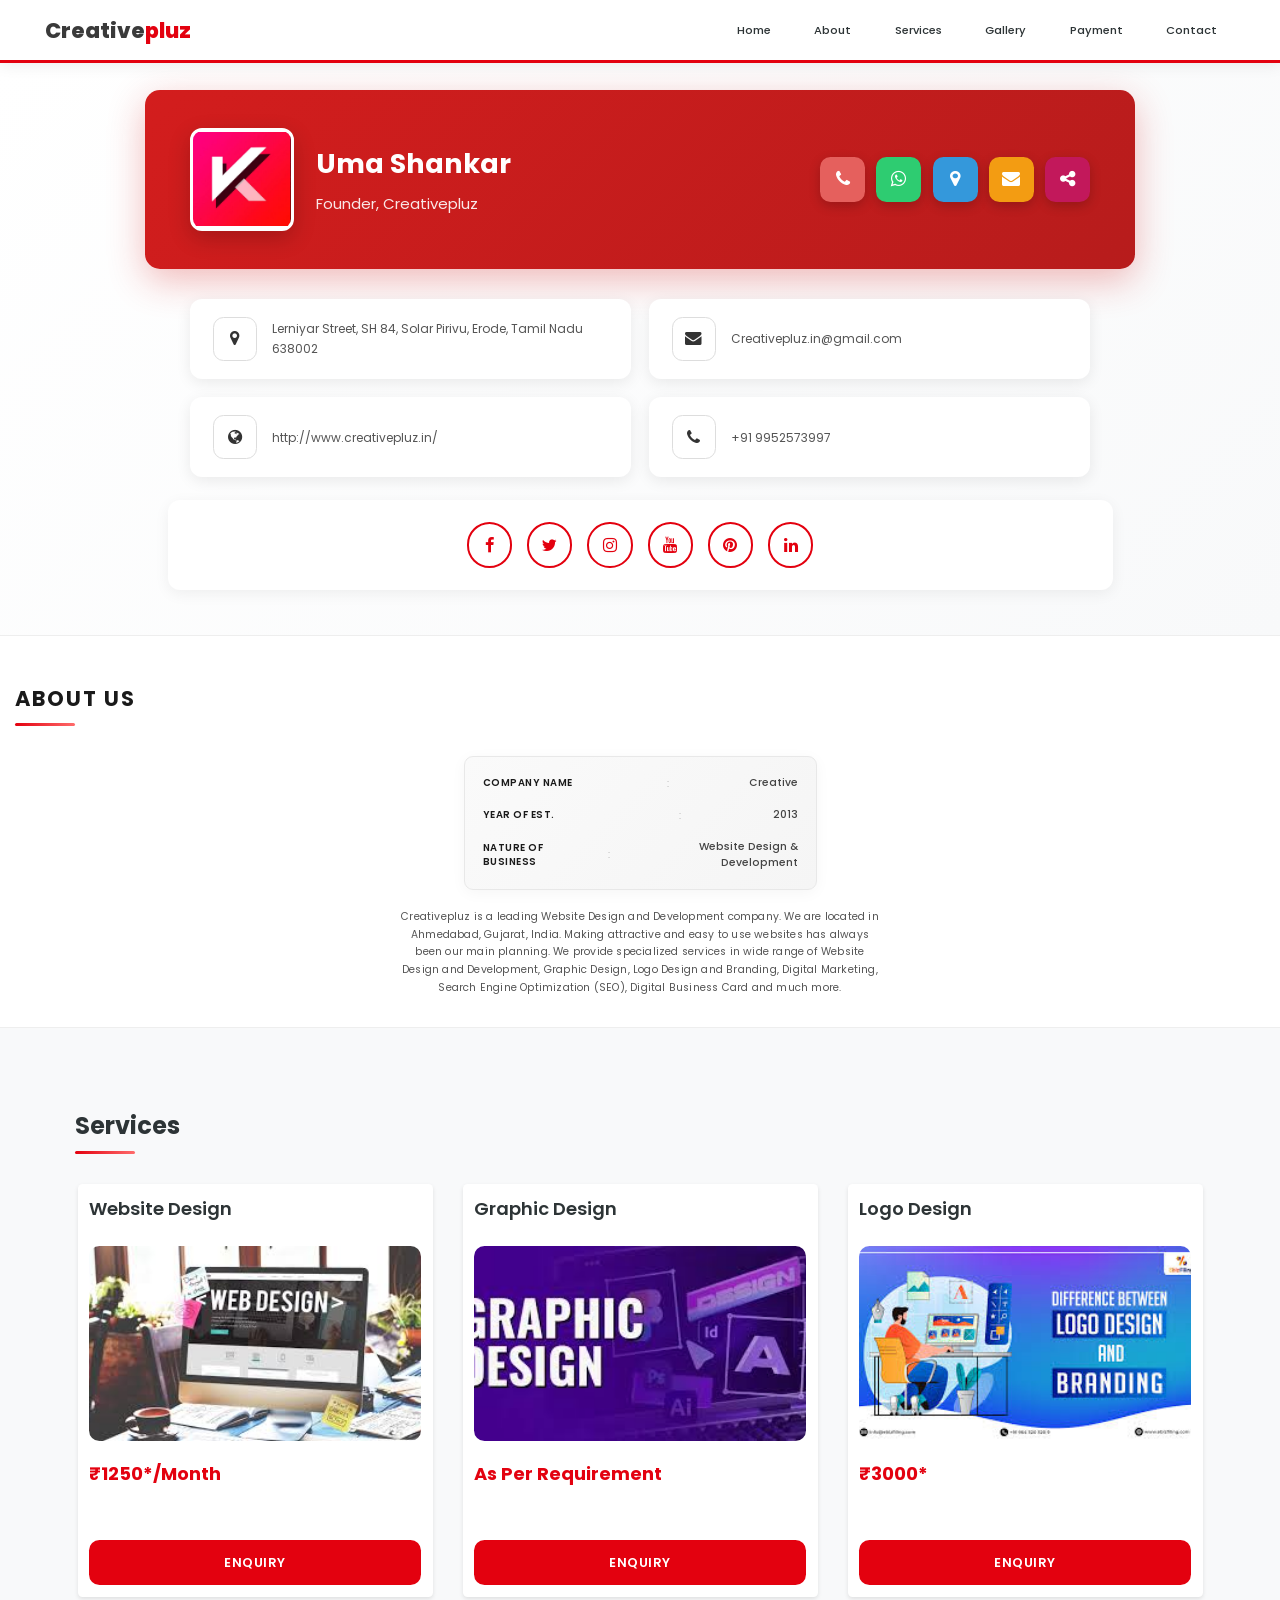
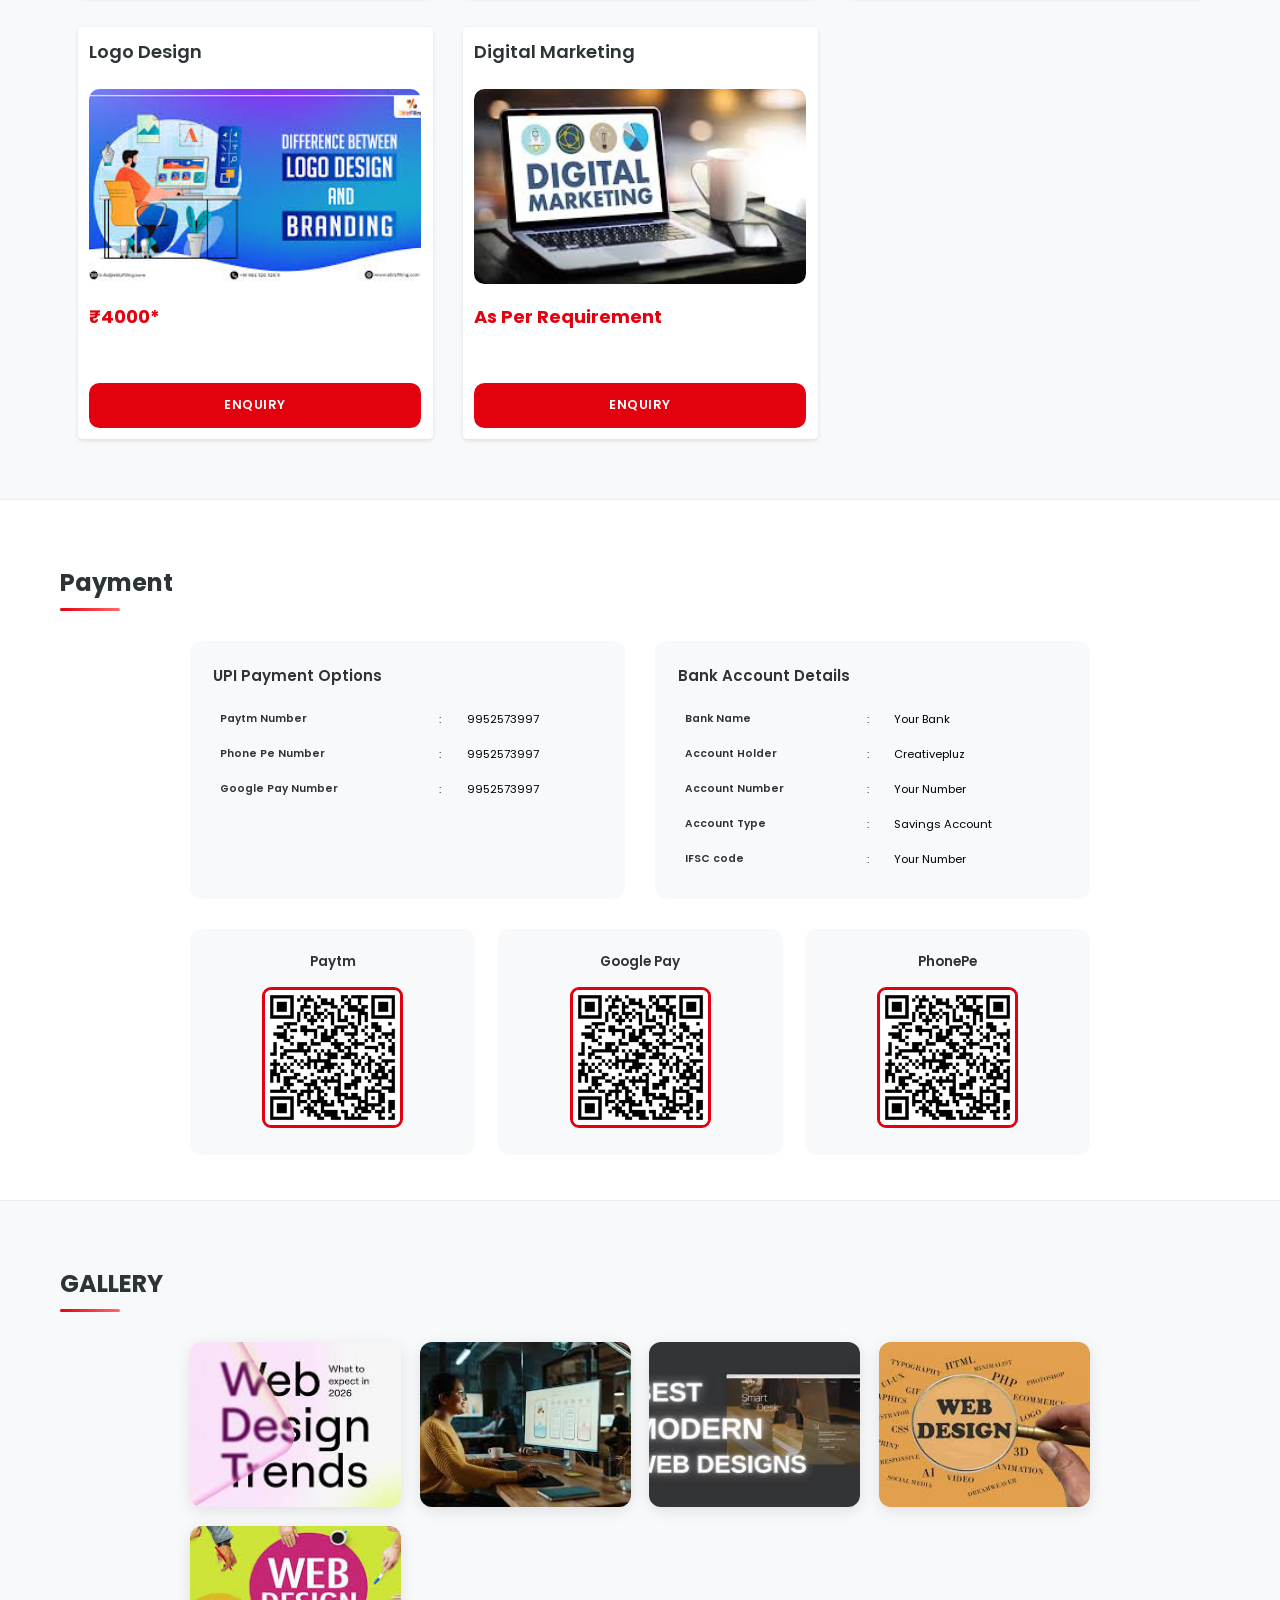
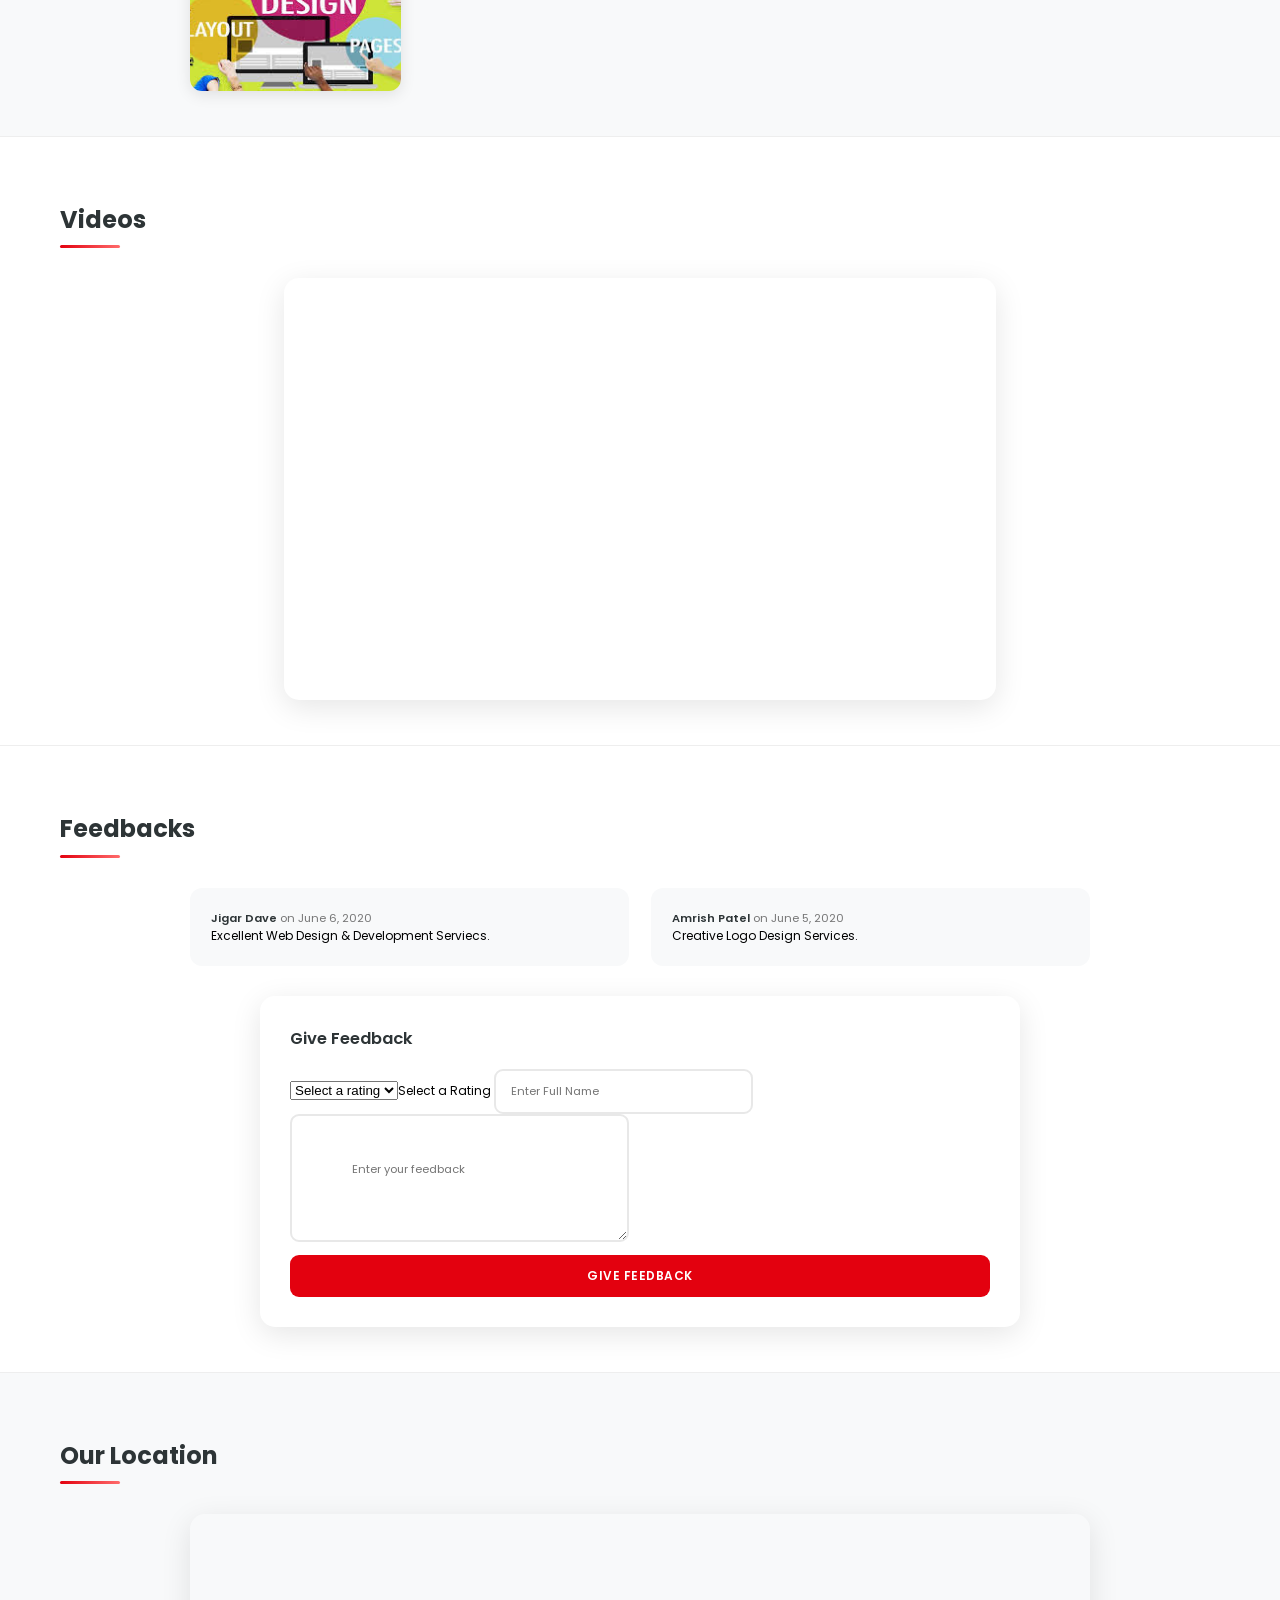
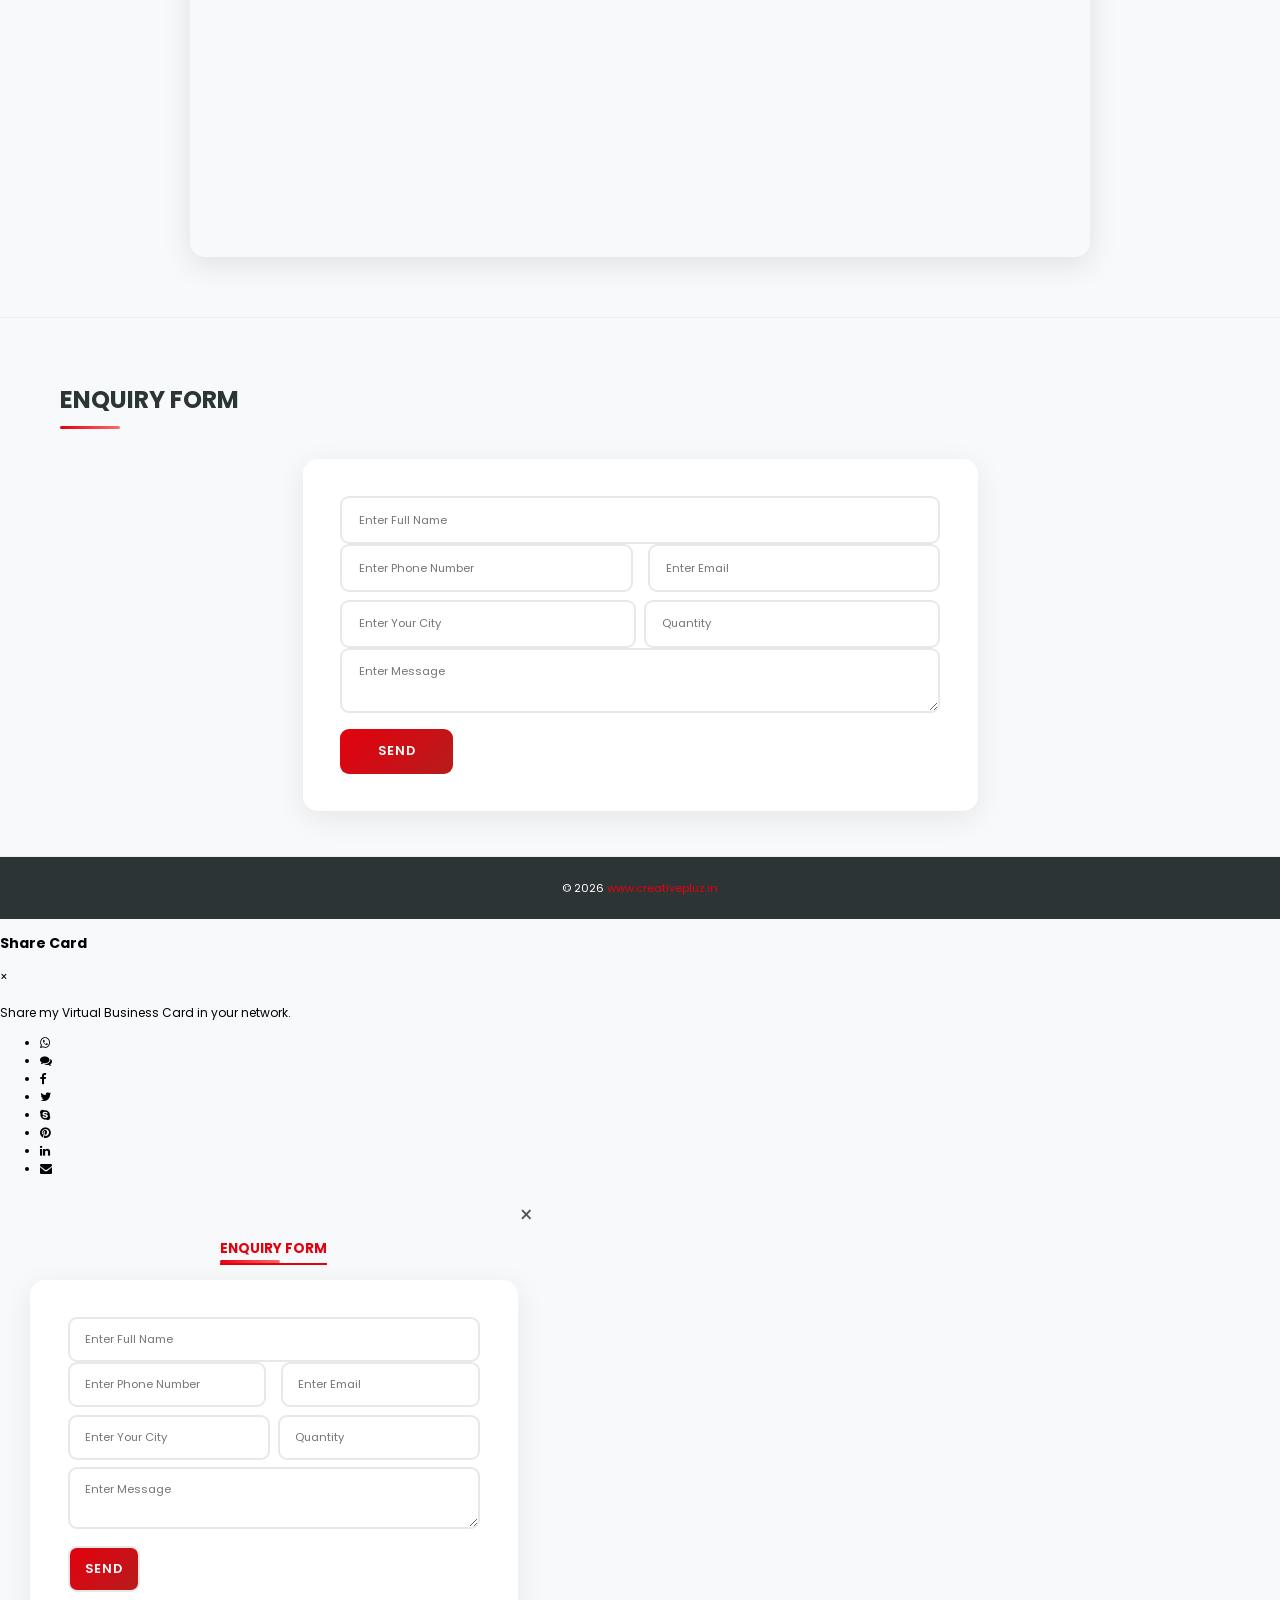
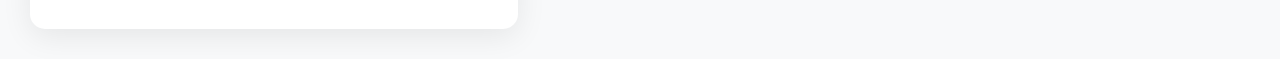
==== commit 8dd51cfb: "UI: convert to rem and 75% scale" ====
--- a/index.html
+++ b/index.html
@@ -29,7 +29,7 @@
     <!-- Local CSS -->
     <link href="css/main.css" rel="stylesheet">
     <link href="css/sections.css" rel="stylesheet">
-    <link href="css/desktop.css?v=2" rel="stylesheet">
+    <link href="css/desktop.css?v=3" rel="stylesheet">
 </head>
 
 <body>
@@ -154,24 +154,24 @@
     <!-- Enquiry Modal -->
     <div id="enquiryModal" class="modal share-modal">
         <div class="share-form fadeInUpBig"
-            style="width: 90%; max-width: 500px; padding: 20px; border-radius: 10px; position: relative; max-height: 90vh; overflow-y: auto;">
+            style="width: 90%; max-width: 31.25rem; padding: 1.25rem; border-radius: 0.625rem; position: relative; max-height: 90vh; overflow-y: auto;">
             <span class="close" id="enquiryModalClose"
-                style="position: absolute; top: 10px; right: 20px; color: #555; font-size: 30px; cursor: pointer; z-index: 1000;">&times;</span>
+                style="position: absolute; top: 0.625rem; right: 1.25rem; color: #555; font-size: 1.875rem; cursor: pointer; z-index: 1000;">&times;</span>
             <div style="text-align:center;">
                 <h2 class="section-heading"
-                    style="padding-top: 10px; margin-bottom: 20px; font-size: 18px; border-bottom: 2px solid #e3010f; display: inline-block; padding-bottom: 5px; color: #e3010f;">
+                    style="padding-top: 0.625rem; margin-bottom: 1.25rem; font-size: 1.125rem; border-bottom: 2px solid #e3010f; display: inline-block; padding-bottom: 0.3125rem; color: #e3010f;">
                     ENQUIRY FORM</h2>
             </div>
 
             <!-- Service Details Display -->
             <div id="enqServiceDisplay"
-                style="display: none; margin-bottom: 20px; text-align: left; background: #f9f9f9; padding: 15px; border-radius: 8px;">
-                <h3 id="enqServiceTitle" style="font-size: 18px; margin-bottom: 10px; color: #333; margin-top: 0;"></h3>
-                <img id="enqServiceImage" src="" style="width: 100%; border-radius: 6px; margin-bottom: 10px;">
-                <p id="enqServiceDetails" style="font-size: 14px; color: #555; margin-bottom: 10px; line-height: 1.5;"></p>
+                style="display: none; margin-bottom: 1.25rem; text-align: left; background: #f9f9f9; padding: 0.9375rem; border-radius: 0.5rem;">
+                <h3 id="enqServiceTitle" style="font-size: 1.125rem; margin-bottom: 0.625rem; color: #333; margin-top: 0;"></h3>
+                <img id="enqServiceImage" src="" style="width: 100%; border-radius: 0.375rem; margin-bottom: 0.625rem;">
+                <p id="enqServiceDetails" style="font-size: 0.875rem; color: #555; margin-bottom: 0.625rem; line-height: 1.5;"></p>
 
                 <!-- Pricing Section (populated dynamically) -->
-                <div id="enqPricingSection" style="display:none; align-items:center; gap:10px; flex-wrap:wrap; margin-top:4px;"></div>
+                <div id="enqPricingSection" style="display:none; align-items:center; gap:0.625rem; flex-wrap:wrap; margin-top:0.25rem;"></div>
             </div>
 
             <form class="enquiry-form">
@@ -186,7 +186,7 @@
                         <input type="email" name="email" placeholder="Enter Email" required>
                     </div>
                 </div>
-                <div class="flex" style="margin-top: 10px; gap: 10px;">
+                <div class="flex" style="margin-top: 0.625rem; gap: 0.625rem;">
                     <div class="enquiry-city" style="flex: 1;">
                         <input type="text" name="city" placeholder="Enter Your City" required
                             style="width: 100%; box-sizing: border-box;">
@@ -198,7 +198,7 @@
                     </div>
                 </div>
                 <textarea name="message" id="enquiryProductMessage" placeholder="Enter Message" required
-                    style="margin-top: 10px;"></textarea>
+                    style="margin-top: 0.625rem;"></textarea>
                 <input type="submit" value="Send"
                     onclick="if(this.form.checkValidity()){ sendWhatsAppEnquiry(this); } else { this.form.reportValidity(); } return false;">
             </form>
--- a/css/main.css
+++ b/css/main.css
@@ -22,7 +22,7 @@
     display: none;
     position: fixed;
     z-index: 99999;
-    padding-top: 40px;
+    padding-top: 2.5rem;
     left: 0;
     top: 0;
     width: 100%;
@@ -46,22 +46,22 @@
     max-width: 700px;
     text-align: center;
     color: #ccc;
-    padding: 10px 0;
-    height: 150px;
-    font-size: 18px;
+    padding: 0.625rem 0;
+    height: 9.375rem;
+    font-size: 1.125rem;
 }
 
 #imageModal .close {
     position: absolute;
-    top: 15px;
-    right: 35px;
+    top: 0.9375rem;
+    right: 2.1875rem;
     color: #f1f1f1;
-    font-size: 40px;
+    font-size: 2.5rem;
     font-weight: bold;
     transition: 0.3s;
     cursor: pointer;
     z-index: 100000;
-    text-shadow: 0px 0px 8px rgba(0, 0, 0, 0.8);
+    text-shadow: 0px 0px 0.5rem rgba(0, 0, 0, 0.8);
 }
 
 #imageModal .close:hover,
--- a/css/sections.css
+++ b/css/sections.css
@@ -10,10 +10,10 @@
 .contact-table {
     width: 100%;
     border-collapse: collapse;
-    margin-top: 15px;
+    margin-top: 0.9375rem;
 }
 
 .contact-table td {
-    padding: 10px 0;
+    padding: 0.625rem 0;
     vertical-align: middle;
 }
--- a/css/desktop.css
+++ b/css/desktop.css
@@ -42,6 +42,11 @@
    DESKTOP MEDIA QUERY (min-width: 1024px)
 ============================================ */
 @media (min-width: 1024px) {
+    /* Scale down the entire UI proportionally by 25% (visual 75% zoom) */
+    html {
+        font-size: 75% !important; /* 12px base font size */
+    }
+
 
     /* ============================================
        1. BASE LAYOUT - FULL WIDTH
@@ -63,7 +68,7 @@
     body {
         font-family: 'Poppins', sans-serif;
         background: #f8f9fa;
-        padding-top: 80px;
+        padding-top: 5rem;
         padding-bottom: 0;
         max-width: none !important;
         width: 100% !important;
@@ -92,15 +97,15 @@
         right: 0;
         z-index: 10000;
         background: #ffffff;
-        padding: 0 60px;
-        height: 80px;
-        box-shadow: 0 2px 20px rgba(0, 0, 0, 0.08);
+        padding: 0 3.75rem;
+        height: 5rem;
+        box-shadow: 0 2px 1.25rem rgba(0, 0, 0, 0.08);
         border-bottom: 3px solid #e3010f;
     }
 
     .desktop-navbar-logo {
         font-family: 'Poppins', sans-serif;
-        font-size: 28px;
+        font-size: 1.75rem;
         font-weight: 800;
         color: #3a3a3a;
         text-decoration: none;
@@ -117,18 +122,18 @@
         list-style: none;
         margin: 0;
         padding: 0;
-        gap: 10px;
+        gap: 0.625rem;
     }
 
     .desktop-navbar-menu li a {
         display: block;
-        padding: 12px 24px;
+        padding: 0.75rem 1.5rem;
         color: #2d3436;
         text-decoration: none;
         font-family: 'Poppins', sans-serif;
-        font-size: 15px;
+        font-size: 0.9375rem;
         font-weight: 500;
-        border-radius: 8px;
+        border-radius: 0.5rem;
         transition: all 0.3s ease;
         white-space: nowrap;
     }
@@ -144,7 +149,7 @@
     .main-wrapper,
     .page-container {
         width: 100%;
-        padding: 40px;
+        padding: 2.5rem;
         margin: 0;
         background: #ffffff;
         margin-bottom: 0;
@@ -156,20 +161,20 @@
 
     /* Inner content max-width */
     .section-inner {
-        max-width: 1200px;
+        max-width: 75rem;
         margin: 0 auto;
     }
 
     /* Section Headings */
     .section-heading {
         font-family: 'Poppins', sans-serif;
-        font-size: 32px;
+        font-size: 2rem;
         font-weight: 700;
         color: #2d3436;
         position: relative;
         display: inline-block;
-        padding-bottom: 15px;
-        margin-bottom: 40px;
+        padding-bottom: 0.9375rem;
+        margin-bottom: 2.5rem;
     }
 
     .section-heading::after {
@@ -177,8 +182,8 @@
         position: absolute;
         bottom: 0;
         left: 0;
-        width: 80px;
-        height: 4px;
+        width: 5rem;
+        height: 0.25rem;
         background: linear-gradient(90deg, #e3010f, #ff6b6b);
         border-radius: 2px;
     }
@@ -188,7 +193,7 @@
     ============================================ */
     #home {
         background: linear-gradient(135deg, #ffffff 0%, #f8f9fa 100%);
-        padding: 40px 80px 60px;
+        padding: 2.5rem 5rem 3.75rem;
     }
 
     /* Hide mobile hero elements on desktop */
@@ -200,7 +205,7 @@
         display: none !important;
     }
 
-    #home > div[style*="display: flex; justify-content: center; gap: 12px"] {
+    #home > div[style*="display: flex; justify-content: center; gap: 0.75rem"] {
         display: none !important;
     }
 
@@ -217,117 +222,117 @@
         display: flex !important;
         align-items: center;
         justify-content: space-between;
-        max-width: 1200px;
+        max-width: 75rem;
         margin: 0 auto;
         background: linear-gradient(135deg, #d31d1d 0%, #b71c1c 100%);
-        padding: 50px 60px;
-        border-radius: 20px;
-        box-shadow: 0 15px 50px rgba(211, 29, 29, 0.3);
-        gap: 40px;
+        padding: 3.125rem 3.75rem;
+        border-radius: 1.25rem;
+        box-shadow: 0 0.9375rem 3.125rem rgba(211, 29, 29, 0.3);
+        gap: 2.5rem;
     }
 
     .desktop-hero-left {
         display: flex;
         align-items: center;
-        gap: 30px;
+        gap: 1.875rem;
         flex: 1;
     }
 
     .desktop-hero-logo {
-        width: 130px;
-        height: 130px;
-        min-width: 130px;
-        border-radius: 16px;
-        border: 5px solid white;
+        width: 8.125rem;
+        height: 8.125rem;
+        min-width: 8.125rem;
+        border-radius: 1rem;
+        border: 0.3125rem solid white;
         object-fit: contain;
         background: white;
-        box-shadow: 0 10px 30px rgba(0, 0, 0, 0.2);
+        box-shadow: 0 0.625rem 1.875rem rgba(0, 0, 0, 0.2);
     }
 
     .desktop-hero-info h1 {
         font-family: 'Poppins', sans-serif;
-        font-size: 36px;
+        font-size: 2.25rem;
         font-weight: 700;
         color: white;
-        margin: 0 0 10px 0;
+        margin: 0 0 0.625rem 0;
         white-space: normal;
     }
 
     .desktop-hero-info p {
         font-family: 'Poppins', sans-serif;
-        font-size: 20px;
+        font-size: 1.25rem;
         color: rgba(255, 255, 255, 0.9);
         margin: 0;
     }
 
     .desktop-hero-right {
         display: flex;
-        gap: 15px;
+        gap: 0.9375rem;
         flex-shrink: 0;
     }
 
     .desktop-hero-btn {
-        width: 60px;
-        height: 60px;
-        min-width: 60px;
+        width: 3.75rem;
+        height: 3.75rem;
+        min-width: 3.75rem;
         display: flex;
         align-items: center;
         justify-content: center;
-        border-radius: 14px;
-        font-size: 24px;
+        border-radius: 0.875rem;
+        font-size: 1.5rem;
         color: white;
         text-decoration: none;
         transition: all 0.3s ease;
-        box-shadow: 0 5px 15px rgba(0, 0, 0, 0.2);
+        box-shadow: 0 0.3125rem 0.9375rem rgba(0, 0, 0, 0.2);
     }
 
     .desktop-hero-btn:hover {
         transform: translateY(-5px);
-        box-shadow: 0 10px 25px rgba(0, 0, 0, 0.3);
+        box-shadow: 0 0.625rem 1.5625rem rgba(0, 0, 0, 0.3);
     }
 
     /* Desktop Contact Grid */
     .desktop-contact-grid {
         display: grid;
         grid-template-columns: repeat(2, 1fr);
-        gap: 25px;
-        max-width: 1200px;
-        margin: 40px auto 0;
+        gap: 1.5625rem;
+        max-width: 75rem;
+        margin: 2.5rem auto 0;
     }
 
     .desktop-contact-card {
         display: flex;
         align-items: center;
-        padding: 24px 30px;
+        padding: 1.5rem 1.875rem;
         background: #ffffff;
-        border-radius: 16px;
-        box-shadow: 0 5px 20px rgba(0, 0, 0, 0.08);
+        border-radius: 1rem;
+        box-shadow: 0 0.3125rem 1.25rem rgba(0, 0, 0, 0.08);
         transition: all 0.3s ease;
         text-decoration: none;
-        gap: 20px;
+        gap: 1.25rem;
     }
 
     .desktop-contact-card:hover {
         transform: translateY(-5px);
-        box-shadow: 0 10px 35px rgba(0, 0, 0, 0.12);
+        box-shadow: 0 0.625rem 2.1875rem rgba(0, 0, 0, 0.12);
     }
 
     .desktop-contact-icon {
-        width: 56px;
-        height: 56px;
-        min-width: 56px;
+        width: 3.5rem;
+        height: 3.5rem;
+        min-width: 3.5rem;
         display: flex;
         align-items: center;
         justify-content: center;
-        border-radius: 14px;
+        border-radius: 0.875rem;
         color: white;
-        font-size: 22px;
+        font-size: 1.375rem;
         flex-shrink: 0;
     }
 
     .desktop-contact-text {
         font-family: 'Poppins', sans-serif;
-        font-size: 16px;
+        font-size: 1rem;
         color: #555;
         line-height: 1.6;
         word-break: normal;
@@ -337,18 +342,18 @@
     .desktop-social-row {
         display: flex !important;
         justify-content: center;
-        gap: 20px;
-        padding: 30px;
-        max-width: 1200px;
-        margin: 30px auto 0;
+        gap: 1.25rem;
+        padding: 1.875rem;
+        max-width: 75rem;
+        margin: 1.875rem auto 0;
         background: #ffffff;
-        border-radius: 16px;
-        box-shadow: 0 5px 20px rgba(0, 0, 0, 0.06);
+        border-radius: 1rem;
+        box-shadow: 0 0.3125rem 1.25rem rgba(0, 0, 0, 0.06);
     }
 
     .desktop-social-btn {
-        width: 55px;
-        height: 55px;
+        width: 3.4375rem;
+        height: 3.4375rem;
         border-radius: 50%;
         border: 2px solid #e3010f;
         display: flex;
@@ -356,7 +361,7 @@
         justify-content: center;
         color: #e3010f;
         text-decoration: none;
-        font-size: 22px;
+        font-size: 1.375rem;
         transition: all 0.3s ease;
     }
 
@@ -370,15 +375,15 @@
        6. ABOUT SECTION - PROFESSIONAL BUSINESS CARD LAYOUT
     ============================================ */
     #aboutus {
-        padding: 50px 40px;
+        padding: 3.125rem 2.5rem;
         background: #fff;
     }
 
     #aboutus .section-heading {
-        font-size: 28px;
+        font-size: 1.75rem;
         font-weight: 700;
         letter-spacing: 2px;
-        margin-bottom: 40px;
+        margin-bottom: 2.5rem;
         color: #1a1a1a;
     }
 
@@ -386,40 +391,40 @@
         display: flex !important;
         flex-direction: column;
         align-items: center;
-        max-width: 750px;
+        max-width: 46.875rem;
         margin: 0 auto;
         padding: 0;
-        gap: 32px;
+        gap: 2rem;
     }
 
     /* Company Details Card - Premium Style */
     .desktop-about-details-card {
         background: linear-gradient(135deg, #fafafa 0%, #f5f5f5 100%);
-        padding: 28px 40px;
-        border-radius: 12px;
+        padding: 1.75rem 2.5rem;
+        border-radius: 0.75rem;
         border: 1px solid #e8e8e8;
-        box-shadow: 0 4px 20px rgba(0, 0, 0, 0.04);
+        box-shadow: 0 0.25rem 1.25rem rgba(0, 0, 0, 0.04);
         display: flex;
         flex-direction: column;
-        gap: 16px;
+        gap: 1rem;
         width: 100%;
-        max-width: 480px;
+        max-width: 30rem;
     }
 
     .about-row {
         display: flex;
         align-items: center;
-        gap: 12px;
-        font-family: 'Poppins', sans-serif;
-        font-size: 15px;
-        padding: 4px 0;
+        gap: 0.75rem;
+        font-family: 'Poppins', sans-serif;
+        font-size: 0.9375rem;
+        padding: 0.25rem 0;
     }
 
     .about-label {
         font-weight: 600;
         color: #1a1a1a;
-        min-width: 180px;
-        font-size: 14px;
+        min-width: 11.25rem;
+        font-size: 0.875rem;
         text-transform: uppercase;
         letter-spacing: 0.5px;
     }
@@ -431,14 +436,14 @@
 
     .about-value {
         color: #444;
-        font-size: 15px;
+        font-size: 0.9375rem;
         font-weight: 500;
     }
 
     /* About Paragraph Section */
     .desktop-about-section {
         width: 100%;
-        max-width: 680px;
+        max-width: 42.5rem;
         text-align: center;
     }
 
@@ -446,17 +451,17 @@
         text-align: center;
         margin: 0;
         line-height: 1.85;
-        font-size: 15px;
+        font-size: 0.9375rem;
         color: #555;
         letter-spacing: 0.2px;
     }
 
     .desktop-about-section h3 {
-        font-size: 18px;
+        font-size: 1.125rem;
         font-weight: 600;
         color: #1a1a1a;
         margin-top: 0;
-        margin-bottom: 16px;
+        margin-bottom: 1rem;
         text-transform: uppercase;
         letter-spacing: 1px;
         position: relative;
@@ -469,7 +474,7 @@
         bottom: -6px;
         left: 50%;
         transform: translateX(-50%);
-        width: 40px;
+        width: 2.5rem;
         height: 2px;
         background: #e3010f;
     }
@@ -478,17 +483,17 @@
     .desktop-about-section .unorderedList {
         display: inline-block;
         text-align: left;
-        margin: 8px 0 0 0;
+        margin: 0.5rem 0 0 0;
         padding-left: 0;
         list-style: none;
     }
 
     .desktop-about-section .unorderedList li {
-        padding: 10px 0;
-        font-size: 14px;
+        padding: 0.625rem 0;
+        font-size: 0.875rem;
         color: #444;
         border-bottom: 1px solid #f0f0f0;
-        padding-left: 24px;
+        padding-left: 1.5rem;
         position: relative;
     }
 
@@ -502,23 +507,23 @@
         left: 0;
         color: #e3010f;
         font-weight: 600;
-        font-size: 12px;
+        font-size: 0.75rem;
     }
 
     /* Other Links */
     .desktop-about-links {
-        max-width: 520px;
+        max-width: 32.5rem;
         background: #fafafa;
-        padding: 24px 32px;
-        border-radius: 10px;
+        padding: 1.5rem 2rem;
+        border-radius: 0.625rem;
         border: 1px solid #eee;
     }
 
     .desktop-about-links .other-links-link {
         display: block;
-        margin: 10px 0;
+        margin: 0.625rem 0;
         text-align: center;
-        font-size: 14px;
+        font-size: 0.875rem;
         color: #3498db;
         text-decoration: none;
         transition: color 0.2s ease;
@@ -529,48 +534,48 @@
     }
 
     .desktop-about-links .other-links-link i {
-        margin-right: 8px;
-        font-size: 12px;
+        margin-right: 0.5rem;
+        font-size: 0.75rem;
     }
 
     /* Documents Section */
     .desktop-about-docs {
-        max-width: 520px;
+        max-width: 32.5rem;
     }
 
     .desktop-about-docs .download {
         display: inline-flex;
         align-items: center;
         margin: 0 auto;
-        padding: 14px 28px;
+        padding: 0.875rem 1.75rem;
         background: #fff;
         border: 1px solid #ddd;
-        border-radius: 8px;
+        border-radius: 0.5rem;
         text-decoration: none;
         transition: all 0.2s ease;
-        box-shadow: 0 2px 8px rgba(0, 0, 0, 0.04);
+        box-shadow: 0 2px 0.5rem rgba(0, 0, 0, 0.04);
     }
 
     .desktop-about-docs .download:hover {
         border-color: #e3010f;
-        box-shadow: 0 4px 12px rgba(227, 1, 15, 0.1);
+        box-shadow: 0 0.25rem 0.75rem rgba(227, 1, 15, 0.1);
     }
 
     .desktop-about-docs .pdf-icon {
-        font-size: 24px;
+        font-size: 1.5rem;
         color: #e3010f;
-        margin-right: 12px;
+        margin-right: 0.75rem;
     }
 
     .desktop-about-docs .pdf-number {
-        font-size: 14px;
+        font-size: 0.875rem;
         font-weight: 500;
         color: #333;
     }
 
     .desktop-about-docs .download-icon {
-        margin-left: 16px;
-        font-size: 14px;
+        margin-left: 1rem;
+        font-size: 0.875rem;
         color: #888;
     }
 
@@ -605,14 +610,14 @@
     }
 
     .about-tbl td {
-        padding: 14px 10px;
-        font-family: 'Poppins', sans-serif;
-        font-size: 15px;
+        padding: 0.875rem 0.625rem;
+        font-family: 'Poppins', sans-serif;
+        font-size: 0.9375rem;
         word-break: normal;
     }
 
     .about-tbl .td-label h3 {
-        font-size: 15px;
+        font-size: 0.9375rem;
         font-weight: 600;
         color: #2d3436;
         margin: 0;
@@ -621,7 +626,7 @@
 
     .about-txt {
         font-family: 'Poppins', sans-serif;
-        font-size: 16px;
+        font-size: 1rem;
         line-height: 1.8;
         color: #555;
     }
@@ -629,22 +634,22 @@
     #aboutus h3,
     .desktop-about-wrapper h3 {
         font-family: 'Poppins', sans-serif;
-        font-size: 20px;
+        font-size: 1.25rem;
         font-weight: 600;
         color: #2d3436;
-        margin-top: 10px;
-        margin-bottom: 12px;
+        margin-top: 0.625rem;
+        margin-bottom: 0.75rem;
     }
 
     .unorderedList {
-        padding-left: 25px;
+        padding-left: 1.5625rem;
     }
 
     .unorderedList li {
         font-family: 'Poppins', sans-serif;
-        font-size: 15px;
+        font-size: 0.9375rem;
         color: #555;
-        padding: 8px 0;
+        padding: 0.5rem 0;
         line-height: 1.6;
     }
 
@@ -654,9 +659,9 @@
 
     .other-links-wrapper {
         background: #f8f9fa;
-        padding: 25px;
-        border-radius: 12px;
-        margin-top: 30px;
+        padding: 1.5625rem;
+        border-radius: 0.75rem;
+        margin-top: 1.875rem;
     }
 
     .other-links-header {
@@ -665,11 +670,11 @@
 
     .other-links-link {
         display: block;
-        padding: 10px 0;
+        padding: 0.625rem 0;
         color: #e3010f;
         text-decoration: none;
         font-family: 'Poppins', sans-serif;
-        font-size: 15px;
+        font-size: 0.9375rem;
         transition: color 0.3s ease;
         word-break: break-word;
     }
@@ -679,18 +684,18 @@
     }
 
     .other-links-link i {
-        margin-right: 10px;
+        margin-right: 0.625rem;
     }
 
     .download {
         display: flex;
         align-items: center;
-        padding: 20px 25px;
+        padding: 1.25rem 1.5625rem;
         background: #f8f9fa;
-        border-radius: 12px;
+        border-radius: 0.75rem;
         text-decoration: none;
         transition: all 0.3s ease;
-        margin-top: 20px;
+        margin-top: 1.25rem;
     }
 
     .download:hover {
@@ -704,20 +709,20 @@
     }
 
     .pdf-icon {
-        font-size: 28px;
+        font-size: 1.75rem;
         color: #e3010f;
-        margin-right: 15px;
+        margin-right: 0.9375rem;
     }
 
     .pdf-number {
         flex: 1;
         font-family: 'Poppins', sans-serif;
-        font-size: 15px;
+        font-size: 0.9375rem;
         color: #2d3436;
     }
 
     .download-icon {
-        font-size: 20px;
+        font-size: 1.25rem;
         color: #e3010f;
     }
 
@@ -725,15 +730,15 @@
        7. SERVICES SECTION - 3 COLUMN GRID
     ============================================ */
     #products-services {
-        padding: 80px 100px;
+        padding: 5rem 6.25rem;
         background: #f8f9fa;
     }
 
     #products-services .services-grid {
         display: grid !important;
-        grid-template-columns: repeat(auto-fit, minmax(450px, 1fr)) !important;
-        gap: 40px !important;
-        max-width: 1500px;
+        grid-template-columns: repeat(auto-fit, minmax(28.125rem, 1fr)) !important;
+        gap: 2.5rem !important;
+        max-width: 93.75rem;
         margin: 0 auto;
         justify-items: stretch !important;
     }
@@ -742,52 +747,52 @@
         width: 100% !important;
         max-width: none !important;
         margin: 0 !important;
-        padding: 35px;
-        border-radius: 20px;
-        box-shadow: 0 8px 30px rgba(0, 0, 0, 0.1);
+        padding: 2.1875rem;
+        border-radius: 1.25rem;
+        box-shadow: 0 0.5rem 1.875rem rgba(0, 0, 0, 0.1);
         transition: all 0.3s ease;
         display: flex;
         flex-direction: column;
         background: #ffffff;
         height: auto;
-        min-height: 550px;
+        min-height: 34.375rem;
     }
 
     .serivecard:hover {
         transform: translateY(-12px) !important;
-        box-shadow: 0 20px 50px rgba(0, 0, 0, 0.18) !important;
+        box-shadow: 0 1.25rem 3.125rem rgba(0, 0, 0, 0.18) !important;
     }
 
     .serivecard h4 {
         font-family: 'Poppins', sans-serif !important;
-        font-size: 24px !important;
+        font-size: 1.5rem !important;
         font-weight: 600 !important;
         color: #2d3436 !important;
-        margin-bottom: 22px !important;
+        margin-bottom: 1.375rem !important;
         word-break: normal !important;
     }
 
     .serivecard img {
-        border-radius: 14px !important;
-        height: 260px;
+        border-radius: 0.875rem !important;
+        height: 16.25rem;
         object-fit: cover;
     }
 
     .serivecard .price {
         font-family: 'Poppins', sans-serif !important;
-        font-size: 24px !important;
+        font-size: 1.5rem !important;
         font-weight: 700 !important;
         color: #e3010f !important;
-        margin: 25px 0 !important;
+        margin: 1.5625rem 0 !important;
         white-space: nowrap;
     }
 
     .serivecard .btn {
         width: 100% !important;
-        padding: 18px 28px !important;
-        border-radius: 14px !important;
+        padding: 1.125rem 1.75rem !important;
+        border-radius: 0.875rem !important;
         font-family: 'Poppins', sans-serif !important;
-        font-size: 17px !important;
+        font-size: 1.0625rem !important;
         font-weight: 600 !important;
         text-transform: uppercase;
         letter-spacing: 0.5px;
@@ -806,7 +811,7 @@
        8. PAYMENT SECTION - 2 COLUMN LAYOUT
     ============================================ */
     #payment {
-        padding: 60px 80px;
+        padding: 3.75rem 5rem;
     }
 
     /* Hide mobile payment content on desktop */
@@ -821,33 +826,33 @@
     .desktop-payment-wrapper {
         display: grid !important;
         grid-template-columns: repeat(2, 1fr);
-        gap: 40px;
-        max-width: 1200px;
+        gap: 2.5rem;
+        max-width: 75rem;
         margin: 0 auto;
     }
 
     .desktop-payment-card {
         background: #f8f9fa;
-        padding: 30px;
-        border-radius: 16px;
+        padding: 1.875rem;
+        border-radius: 1rem;
     }
 
     .desktop-payment-card h3 {
         font-family: 'Poppins', sans-serif;
-        font-size: 20px;
+        font-size: 1.25rem;
         font-weight: 600;
         color: #2d3436;
-        margin: 0 0 20px 0;
+        margin: 0 0 1.25rem 0;
     }
 
     .desktop-payment-card .about-tbl td {
-        padding: 12px 10px;
-        font-size: 15px;
+        padding: 0.75rem 0.625rem;
+        font-size: 0.9375rem;
         word-break: normal;
     }
 
     .desktop-payment-card .about-tbl .td-label h3 {
-        font-size: 14px;
+        font-size: 0.875rem;
         white-space: nowrap;
     }
 
@@ -855,36 +860,36 @@
     .desktop-qr-grid {
         display: grid !important;
         grid-template-columns: repeat(3, 1fr);
-        gap: 30px;
-        max-width: 1200px;
-        margin: 40px auto 0;
+        gap: 1.875rem;
+        max-width: 75rem;
+        margin: 2.5rem auto 0;
     }
 
     .desktop-qr-card {
         text-align: center;
-        padding: 30px;
+        padding: 1.875rem;
         background: #f8f9fa;
-        border-radius: 16px;
+        border-radius: 1rem;
         transition: all 0.3s ease;
     }
 
     .desktop-qr-card:hover {
         transform: translateY(-8px);
-        box-shadow: 0 15px 40px rgba(0, 0, 0, 0.1);
+        box-shadow: 0 0.9375rem 2.5rem rgba(0, 0, 0, 0.1);
     }
 
     .desktop-qr-card h4 {
         font-family: 'Poppins', sans-serif;
-        font-size: 18px;
+        font-size: 1.125rem;
         font-weight: 600;
         color: #2d3436;
-        margin: 0 0 20px 0;
+        margin: 0 0 1.25rem 0;
     }
 
     .qr-image {
-        width: 180px;
-        height: 180px;
-        border-radius: 12px;
+        width: 11.25rem;
+        height: 11.25rem;
+        border-radius: 0.75rem;
         border: 3px solid #e3010f;
     }
 
@@ -892,34 +897,34 @@
        9. GALLERY SECTION - 4 COLUMN GRID
     ============================================ */
     #photogallery {
-        padding: 60px 80px;
+        padding: 3.75rem 5rem;
         background: #f8f9fa;
     }
 
     .images-container {
         display: grid;
-        grid-template-columns: repeat(auto-fit, minmax(250px, 1fr));
-        gap: 25px;
-        max-width: 1200px;
+        grid-template-columns: repeat(auto-fit, minmax(15.625rem, 1fr));
+        gap: 1.5625rem;
+        max-width: 75rem;
         margin: 0 auto;
     }
 
     .image-wrapper {
-        border-radius: 16px;
+        border-radius: 1rem;
         overflow: hidden;
-        box-shadow: 0 5px 20px rgba(0, 0, 0, 0.1);
+        box-shadow: 0 0.3125rem 1.25rem rgba(0, 0, 0, 0.1);
         transition: all 0.3s ease;
         cursor: pointer;
     }
 
     .image-wrapper:hover {
         transform: scale(1.05);
-        box-shadow: 0 15px 40px rgba(0, 0, 0, 0.2);
+        box-shadow: 0 0.9375rem 2.5rem rgba(0, 0, 0, 0.2);
     }
 
     .image-wrapper img {
         width: 100%;
-        height: 220px;
+        height: 13.75rem;
         object-fit: cover;
         display: block;
         transition: transform 0.3s ease;
@@ -933,67 +938,67 @@
        10. VIDEO SECTION
     ============================================ */
     #videogallery {
-        padding: 60px 80px;
+        padding: 3.75rem 5rem;
     }
 
     #videogallery .card {
-        max-width: 900px;
+        max-width: 56.25rem;
         margin: 0 auto;
-        padding: 25px !important;
-        border-radius: 20px;
-        box-shadow: 0 10px 40px rgba(0, 0, 0, 0.1);
+        padding: 1.5625rem !important;
+        border-radius: 1.25rem;
+        box-shadow: 0 0.625rem 2.5rem rgba(0, 0, 0, 0.1);
         background: #ffffff;
     }
 
     #videogallery iframe {
-        border-radius: 16px;
+        border-radius: 1rem;
     }
 
     /* ============================================
        11. LOCATION MAP SECTION
     ============================================ */
     #location {
-        padding: 60px 80px;
+        padding: 3.75rem 5rem;
         background: #f8f9fa;
     }
 
     #location > div[style*="width: 100%"] {
-        max-width: 1200px;
+        max-width: 75rem;
         margin: 0 auto;
-        border-radius: 20px !important;
-        box-shadow: 0 10px 40px rgba(0, 0, 0, 0.1) !important;
+        border-radius: 1.25rem !important;
+        box-shadow: 0 0.625rem 2.5rem rgba(0, 0, 0, 0.1) !important;
         overflow: hidden;
     }
 
     #location iframe {
-        height: 450px !important;
+        height: 28.125rem !important;
     }
 
     /* ============================================
        12. FEEDBACK SECTION
     ============================================ */
     #feedback {
-        padding: 60px 80px;
+        padding: 3.75rem 5rem;
     }
 
     .feedback-list {
         display: grid;
         grid-template-columns: repeat(2, 1fr);
-        gap: 30px;
-        max-width: 1200px;
-        margin: 0 auto 40px;
+        gap: 1.875rem;
+        max-width: 75rem;
+        margin: 0 auto 2.5rem;
     }
 
     .feedback-wrapper {
         background: #f8f9fa;
-        padding: 28px;
-        border-radius: 16px;
+        padding: 1.75rem;
+        border-radius: 1rem;
         transition: all 0.3s ease;
     }
 
     .feedback-wrapper:hover {
         transform: translateY(-5px);
-        box-shadow: 0 10px 30px rgba(0, 0, 0, 0.1);
+        box-shadow: 0 0.625rem 1.875rem rgba(0, 0, 0, 0.1);
     }
 
     .feedback-wrapper hr {
@@ -1002,7 +1007,7 @@
 
     .feedback-name-wrapper {
         font-family: 'Poppins', sans-serif;
-        font-size: 15px;
+        font-size: 0.9375rem;
         color: #777;
     }
 
@@ -1014,26 +1019,26 @@
     .feedback-form {
         max-width: 700px;
         margin: 0 auto;
-        padding: 40px !important;
-        border-radius: 20px;
-        box-shadow: 0 10px 40px rgba(0, 0, 0, 0.1);
+        padding: 2.5rem !important;
+        border-radius: 1.25rem;
+        box-shadow: 0 0.625rem 2.5rem rgba(0, 0, 0, 0.1);
     }
 
     .feedback-form-heading {
         font-family: 'Poppins', sans-serif;
-        font-size: 22px;
+        font-size: 1.375rem;
         font-weight: 600;
         color: #2d3436;
-        margin-bottom: 25px;
+        margin-bottom: 1.5625rem;
     }
 
     .feedback-form input[type="text"],
     .feedback-form textarea {
         font-family: 'Poppins', sans-serif;
-        padding: 16px 20px;
+        padding: 1rem 1.25rem;
         border: 2px solid #e8e8e8;
-        border-radius: 12px;
-        font-size: 15px;
+        border-radius: 0.75rem;
+        font-size: 0.9375rem;
         transition: border-color 0.3s ease;
     }
 
@@ -1045,9 +1050,9 @@
 
     .feedback-form button {
         font-family: 'Poppins', sans-serif;
-        padding: 16px 40px !important;
-        border-radius: 12px !important;
-        font-size: 16px !important;
+        padding: 1rem 2.5rem !important;
+        border-radius: 0.75rem !important;
+        font-size: 1rem !important;
         font-weight: 600 !important;
         text-transform: uppercase;
         letter-spacing: 0.5px;
@@ -1063,27 +1068,27 @@
        13. ENQUIRY FORM SECTION
     ============================================ */
     #enquiry {
-        padding: 60px 80px;
+        padding: 3.75rem 5rem;
         background: #f8f9fa;
     }
 
     .enquiry-form {
-        max-width: 800px;
+        max-width: 50rem;
         margin: 0 auto;
         background: #ffffff;
-        padding: 50px;
-        border-radius: 20px;
-        box-shadow: 0 10px 40px rgba(0, 0, 0, 0.08);
+        padding: 3.125rem;
+        border-radius: 1.25rem;
+        box-shadow: 0 0.625rem 2.5rem rgba(0, 0, 0, 0.08);
     }
 
     .enquiry-form input[type="text"],
     .enquiry-form input[type="email"],
     .enquiry-form textarea {
         font-family: 'Poppins', sans-serif;
-        padding: 18px 22px;
+        padding: 1.125rem 1.375rem;
         border: 2px solid #e8e8e8;
-        border-radius: 12px;
-        font-size: 15px;
+        border-radius: 0.75rem;
+        font-size: 0.9375rem;
         transition: all 0.3s ease;
         width: 100%;
         box-sizing: border-box;
@@ -1094,34 +1099,34 @@
     .enquiry-form textarea:focus {
         border-color: #e3010f;
         outline: none;
-        box-shadow: 0 0 0 4px rgba(227, 1, 15, 0.1);
+        box-shadow: 0 0 0 0.25rem rgba(227, 1, 15, 0.1);
     }
 
     .enquiry-form .flex {
         display: grid;
         grid-template-columns: 1fr 1fr;
-        gap: 20px;
+        gap: 1.25rem;
     }
 
     .enquiry-form input[type="submit"] {
         font-family: 'Poppins', sans-serif;
-        padding: 18px 50px;
+        padding: 1.125rem 3.125rem;
         background: linear-gradient(135deg, #e3010f 0%, #b71c1c 100%);
         color: white;
         border: none;
-        border-radius: 12px;
-        font-size: 17px;
+        border-radius: 0.75rem;
+        font-size: 1.0625rem;
         font-weight: 600;
         text-transform: uppercase;
         letter-spacing: 1px;
         cursor: pointer;
         transition: all 0.3s ease;
-        margin-top: 15px;
+        margin-top: 0.9375rem;
     }
 
     .enquiry-form input[type="submit"]:hover {
         transform: translateY(-4px);
-        box-shadow: 0 12px 30px rgba(227, 1, 15, 0.4);
+        box-shadow: 0 0.75rem 1.875rem rgba(227, 1, 15, 0.4);
     }
 
     .enquiry-form br {
@@ -1133,14 +1138,14 @@
     ============================================ */
     .copyright {
         text-align: center;
-        padding: 30px 60px;
+        padding: 1.875rem 3.75rem;
         background: #2d3436;
         color: #fff;
     }
 
     .copyright-inner {
         font-family: 'Poppins', sans-serif;
-        font-size: 15px;
+        font-size: 0.9375rem;
     }
 
     .copyright a {
@@ -1156,17 +1161,17 @@
        15. MODAL IMPROVEMENTS
     ============================================ */
     #enquiryModal .share-form {
-        max-width: 650px !important;
-        border-radius: 20px !important;
-        padding: 40px !important;
+        max-width: 40.625rem !important;
+        border-radius: 1.25rem !important;
+        padding: 2.5rem !important;
     }
 
     #enquiryModal .enquiry-form input,
     #enquiryModal .enquiry-form textarea {
         font-family: 'Poppins', sans-serif;
-        padding: 16px 20px;
+        padding: 1rem 1.25rem;
         border: 2px solid #e8e8e8;
-        border-radius: 12px;
+        border-radius: 0.75rem;
         transition: border-color 0.3s ease;
     }
 
@@ -1198,20 +1203,20 @@
 @media (min-width: 1024px) {
 
   #aboutus {
-    padding: 40px 20px !important;
+    padding: 2.5rem 1.25rem !important;
   }
 
   .desktop-about-wrapper {
-    max-width: 650px !important;
+    max-width: 40.625rem !important;
     margin: 0 auto !important;
-    gap: 24px !important;
+    gap: 1.5rem !important;
   }
 
   /* Company card tighter */
   .desktop-about-details-card {
-    max-width: 420px !important;
-    padding: 20px 24px !important;
-    gap: 12px !important;
+    max-width: 26.25rem !important;
+    padding: 1.25rem 1.5rem !important;
+    gap: 0.75rem !important;
   }
 
   .about-row {
@@ -1219,13 +1224,13 @@
   }
 
   .about-label {
-    min-width: 140px !important;
-    font-size: 13px !important;
+    min-width: 8.75rem !important;
+    font-size: 0.8125rem !important;
   }
 
   .about-value {
     text-align: right;
-    font-size: 14px !important;
+    font-size: 0.875rem !important;
   }
 
   /* Paragraph tighter */
@@ -1234,35 +1239,35 @@
   }
 
   .desktop-about-section .about-txt {
-    font-size: 14px !important;
+    font-size: 0.875rem !important;
     line-height: 1.7 !important;
   }
 
   /* Reduce heading spacing */
   .desktop-about-section h3 {
-    font-size: 16px !important;
-    margin-bottom: 10px !important;
+    font-size: 1rem !important;
+    margin-bottom: 0.625rem !important;
   }
 
   /* Specialities compact */
   .desktop-about-section .unorderedList li {
-    padding: 6px 0 !important;
-    font-size: 14px !important;
+    padding: 0.375rem 0 !important;
+    font-size: 0.875rem !important;
   }
 
   /* Links section tighter */
   .desktop-about-links {
-    max-width: 450px !important;
-    padding: 18px 20px !important;
+    max-width: 28.125rem !important;
+    padding: 1.125rem 1.25rem !important;
   }
 
   /* Documents tighter */
   .desktop-about-docs {
-    max-width: 450px !important;
+    max-width: 28.125rem !important;
   }
 
   .desktop-about-docs .download {
-    padding: 10px 16px !important;
+    padding: 0.625rem 1rem !important;
   }
 
 }
